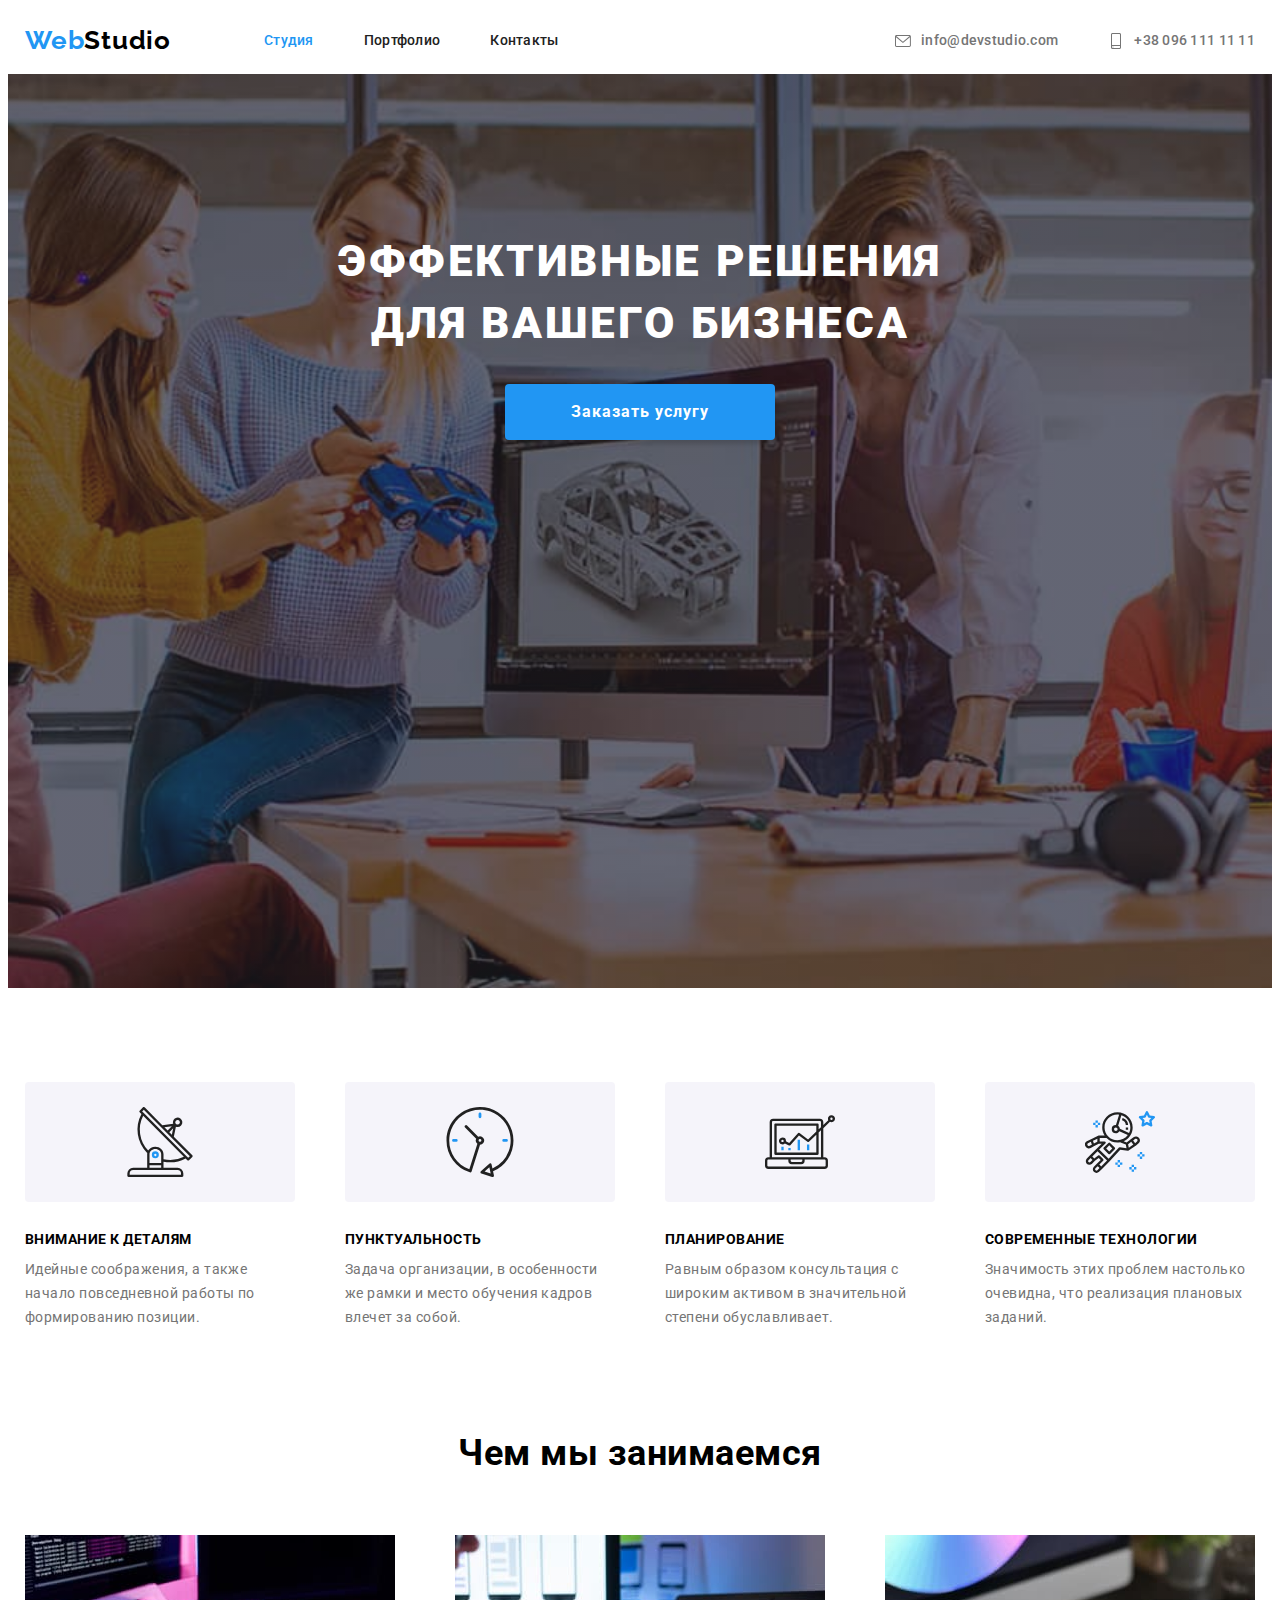
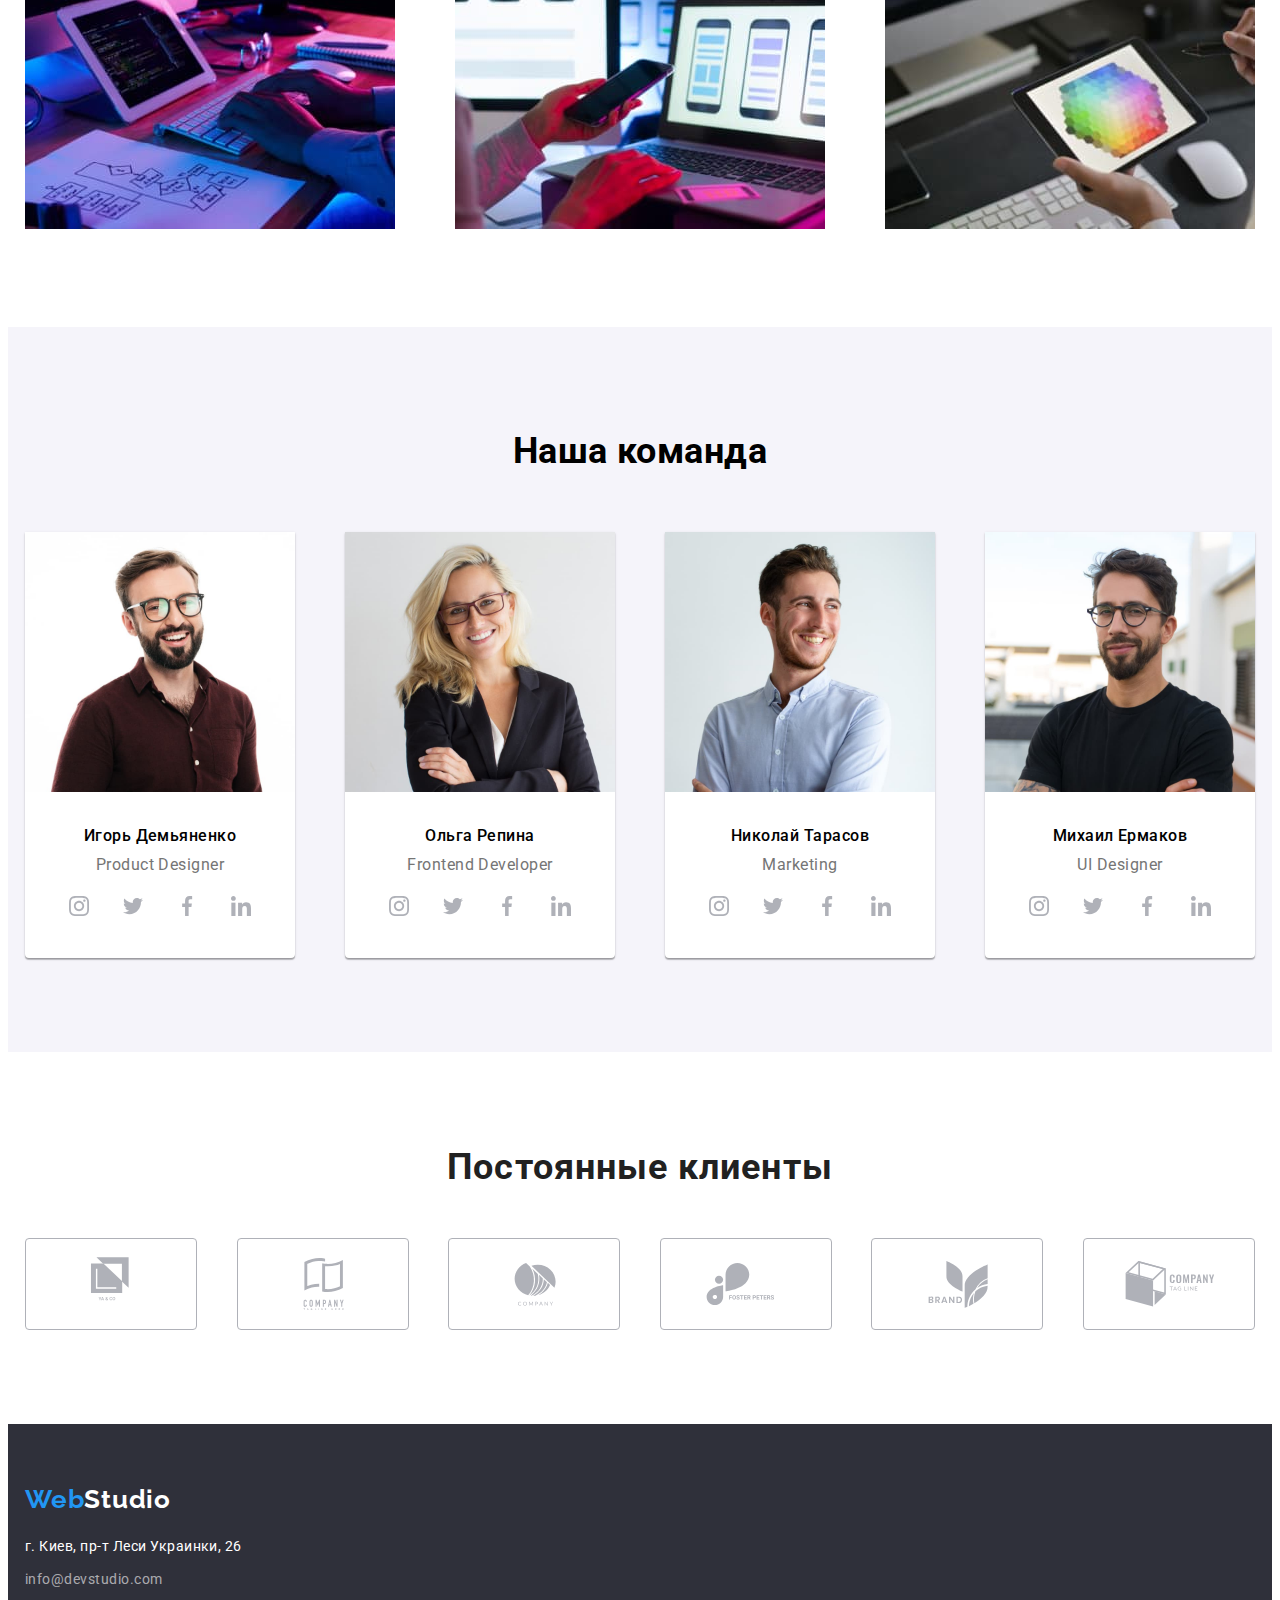
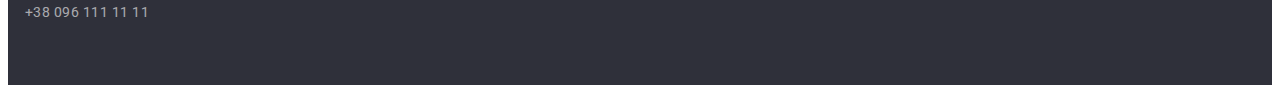
==== index.html @ cb88c3af "upd" ====
<!DOCTYPE html>
<html lang="ru">
  <head>
    <meta charset="UTF-8" />
    <meta name="viewport" content="width=device-width, initial-scale=1.0" />
    <title>My HTML document</title>
    <link rel="preconnect" href="https://fonts.gstatic.com" />
    <link
      href="https://fonts.googleapis.com/css2?family=Raleway:wght@700&family=Roboto:wght@400;500;700;900&display=swap"
      rel="stylesheet"
    />
    <link
      rel="stylesheet"
      href="https://cdnjs.cloudflare.com/ajax/libs/modern-normalize/1.0.0/modern-normalize.min.css"
      integrity="sha512-ISS7cAi1PEhQ8jnbJpJZMd29NlhNj4AWYyLOSp2CE/CsHxTCu+r+t0D2yoJudVrd0/8fTVPUVDzY5Tvli75u/g=="
      crossorigin="anonymous"
    />
    <link rel="stylesheet" href="./css/style.css" />
  </head>

  <body>
    <!-- navigation -->
    <header>
      <nav class="navigation">
        <!-- logo -->
        <a href="./index.html" class="logo-nav"
          ><span class="logo-main">Web</span>Studio</a
        >

        <!-- links -->
        <ul class="main-nav">
          <li class="nav-item">
            <a href="./index.html" class="link current">Студия</a>
          </li>
          <li class="nav-item">
            <a href="./portfolio.html" class="link">Портфолио</a>
          </li>
          <li class="nav-item"><a href="#" class="link">Контакты</a></li>
        </ul>

        <!-- contacts -->
        <ul class="contact-nav">
          <li class="nav-item mail">
            <a href="mailto:info@devstudio.com" class="link">
              <svg class="nav-icon">
                <use href="./images/symbol-defs.svg#icon-envelope"></use>
              </svg>
              info@devstudio.com
            </a>
          </li>
          <li class="nav-item phone">
            <a href="tel:+380961111111" class="link">
              <svg class="nav-icon">
                <use href="./images/symbol-defs.svg#icon-smartphone"></use>
              </svg>
              +38 096 111 11 11</a
            >
          </li>
        </ul>
      </nav>
    </header>

    <main>
      <!-- hero -->
      <section class="hero">
        <div class="banner">
          <h1 class="hero-title">
            ЭФФЕКТИВНЫЕ РЕШЕНИЯ<br />ДЛЯ ВАШЕГО БИЗНЕСА
          </h1>
          <a href="#" class="button">Заказать услугу</a>
        </div>
      </section>

      <!-- skills company -->
      <section class="section">
        <ul class="skills">
          <li class="skills-item first">
            <h2 class="section-title">ВНИМАНИЕ К ДЕТАЛЯМ</h2>
            <p class="text">
              Идейные соображения, а также начало повседневной работы по
              формированию позиции.
            </p>
          </li>
          <li class="skills-item second">
            <h2 class="section-title">ПУНКТУАЛЬНОСТЬ</h2>
            <p class="text">
              Задача организации, в особенности же рамки и место обучения кадров
              влечет за собой.
            </p>
          </li>
          <li class="skills-item third">
            <h2 class="section-title">ПЛАНИРОВАНИЕ</h2>
            <p class="text">
              Равным образом консультация с широким активом в значительной
              степени обуславливает.
            </p>
          </li>
          <li class="skills-item forth">
            <h2 class="section-title">СОВРЕМЕННЫЕ ТЕХНОЛОГИИ</h2>
            <p class="text">
              Значимость этих проблем настолько очевидна, что реализация
              плановых заданий.
            </p>
          </li>
        </ul>

        <!-- examples -->

        <h2 class="example-title">Чем мы занимаемся</h2>
        <ul class="example-images">
          <li class="example-item">
            <img
              src="./images/box1.jpg"
              alt="набор текста на клавиатуре"
              width="370"
              height="294"
            />
          </li>
          <li class="example-item">
            <img
              src="./images/box2.jpg"
              alt="телефон в руке"
              width="370"
              height="294"
            />
          </li>
          <li class="example-item">
            <img
              src="./images/box3.jpg"
              alt="планшет в руке"
              width="370"
              height="294"
            />
          </li>
        </ul>
      </section>

      <!-- team -->

      <div class="team-section">
        <section class="section">
          <h2 class="team-title">Наша команда</h2>
          <ul class="team-cards">
            <li class="card-item">
              <img
                class="card"
                src="./images/img4.jpg"
                alt="Игорь Демьяненко"
                width="270"
                height="260"
              />
              <h3 class="headline">Игорь Демьяненко</h3>
              <p class="description">Product Designer</p>
              <ul class="social-networks">
                <li class="item">
                  <a class="social-link" href="#">
                    <svg class="social-icon">
                      <use href="./images/symbol-defs.svg#icon-instagram"></use>
                    </svg>
                  </a>
                </li>
                <li class="item">
                  <a class="social-link" href="#">
                    <svg class="social-icon">
                      <use href="./images/symbol-defs.svg#icon-twitter"></use>
                    </svg>
                  </a>
                </li>
                <li class="item">
                  <a class="social-link cur" href="#">
                    <svg class="social-icon">
                      <use href="./images/symbol-defs.svg#icon-facebook"></use>
                    </svg>
                  </a>
                </li>
                <li class="item">
                  <a class="social-link" href="#">
                    <svg class="social-icon">
                      <use href="./images/symbol-defs.svg#icon-linkedin"></use>
                    </svg>
                  </a>
                </li>
              </ul>
            </li>
            <li class="card-item">
              <img
                class="card"
                src="./images/img3.jpg"
                alt="Ольга Репина"
                width="270"
                height="260"
              />
              <h3 class="headline">Ольга Репина</h3>
              <p class="description">Frontend Developer</p>
              <ul class="social-networks">
                <li class="item">
                  <a class="social-link" href="#">
                    <svg class="social-icon">
                      <use href="./images/symbol-defs.svg#icon-instagram"></use>
                    </svg>
                  </a>
                </li>
                <li class="item">
                  <a class="social-link" href="#">
                    <svg class="social-icon">
                      <use href="./images/symbol-defs.svg#icon-twitter"></use>
                    </svg>
                  </a>
                </li>
                <li class="item">
                  <a class="social-link cur" href="#">
                    <svg class="social-icon">
                      <use href="./images/symbol-defs.svg#icon-facebook"></use>
                    </svg>
                  </a>
                </li>
                <li class="item">
                  <a class="social-link" href="#">
                    <svg class="social-icon">
                      <use href="./images/symbol-defs.svg#icon-linkedin"></use>
                    </svg>
                  </a>
                </li>
              </ul>
            </li>
            <li class="card-item">
              <img
                class="card"
                src="./images/img2.jpg"
                alt="Николай Тарасов"
                width="270"
                height="260"
              />
              <h3 class="headline">Николай Тарасов</h3>
              <p class="description">Marketing</p>
              <ul class="social-networks">
                <li class="item">
                  <a class="social-link" href="#">
                    <svg class="social-icon">
                      <use href="./images/symbol-defs.svg#icon-instagram"></use>
                    </svg>
                  </a>
                </li>
                <li class="item">
                  <a class="social-link" href="#">
                    <svg class="social-icon">
                      <use href="./images/symbol-defs.svg#icon-twitter"></use>
                    </svg>
                  </a>
                </li>
                <li class="item">
                  <a class="social-link cur" href="#">
                    <svg class="social-icon">
                      <use href="./images/symbol-defs.svg#icon-facebook"></use>
                    </svg>
                  </a>
                </li>
                <li class="item">
                  <a class="social-link" href="#">
                    <svg class="social-icon">
                      <use href="./images/symbol-defs.svg#icon-linkedin"></use>
                    </svg>
                  </a>
                </li>
              </ul>
            </li>
            <li class="card-item">
              <img
                class="card"
                src="./images/img1.jpg"
                alt="Михаил Ермаков"
                width="270"
                height="260"
              />
              <h3 class="headline">Михаил Ермаков</h3>
              <p class="description">UI Designer</p>
              <ul class="social-networks">
                <li class="item">
                  <a class="social-link" href="#">
                    <svg class="social-icon">
                      <use href="./images/symbol-defs.svg#icon-instagram"></use>
                    </svg>
                  </a>
                </li>
                <li class="item">
                  <a class="social-link" href="#">
                    <svg class="social-icon">
                      <use href="./images/symbol-defs.svg#icon-twitter"></use>
                    </svg>
                  </a>
                </li>
                <li class="item">
                  <a class="social-link" href="#">
                    <svg class="social-icon">
                      <use href="./images/symbol-defs.svg#icon-facebook"></use>
                    </svg>
                  </a>
                </li>
                <li class="item">
                  <a class="social-link" href="#">
                    <svg class="social-icon">
                      <use href="./images/symbol-defs.svg#icon-linkedin"></use>
                    </svg>
                  </a>
                </li>
              </ul>
            </li>
          </ul>
        </section>
      </div>

      <section class="section">
        <h2 class="clients-title">Постоянные клиенты</h2>
        <ul class="clients-logo">
          <li class="item">
            <a href="#" class="link">
              <svg class="logo-icon">
                <use href="./images/symbol-defs.svg#icon-logo-first"></use>
              </svg>
            </a>
          </li>
          <li class="item">
            <a href="#" class="link">
              <svg class="logo-icon">
                <use href="./images/symbol-defs.svg#icon-logo-second"></use>
              </svg>
            </a>
          </li>
          <li class="item">
            <a href="#" class="link">
              <svg class="logo-icon">
                <use href="./images/symbol-defs.svg#icon-logo-third"></use>
              </svg>
            </a>
          </li>
          <li class="item">
            <a href="#" class="link">
              <svg class="logo-icon">
                <use href="./images/symbol-defs.svg#icon-logo-fourth"></use>
              </svg>
            </a>
          </li>
          <li class="item">
            <a href="#" class="link">
              <svg class="logo-icon">
                <use href="./images/symbol-defs.svg#icon-logo-fifth"></use>
              </svg>
            </a>
          </li>
          <li class="item">
            <a href="#" class="link">
              <svg class="logo-icon">
                <use href="./images/symbol-defs.svg#icon-logo-sixth"></use>
              </svg>
            </a>
          </li>
        </ul>
      </section>
    </main>

    <footer>
      <address class="address">
        <section class="section">
          <!-- logo -->
          <a href="./index.html" class="logo-address"
            ><span class="logo-main">Web</span>Studio</a
          >

          <!-- contacts -->
          <ul class="address-links">
            <li class="item">
              <a href="https://goo.su/33cc" class="link"
                >г. Киев, пр-т Леси Украинки, 26</a
              >
            </li>
            <li class="item">
              <a href="mailto:info@devstudio.com" class="link contact"
                >info@devstudio.com</a
              >
            </li>
            <li class="item">
              <a href="tel:+380961111111" class="link contact"
                >+38 096 111 11 11</a
              >
            </li>
          </ul>
        </section>
      </address>
    </footer>
  </body>
</html>
---- css/style.css ----
:root {
  --primary-text-color: #000000;
  --navigation-text-color: #212121;
  --secondary-text-color: #757575;
  --svg-color: #afb1b8;
  --accent-color: #2196f3;
  --accent-color-text: #ffffff;
  --section-bg-color: #f5f4fa;
  --address-bg-color: #2f303a;
  --buttons-bg: #f5f4fa;
  --main-font-family: Roboto, sans-serif;
  --main-logo-font: Raleway, sans-serif;
}

body {
  background-color: #ffffff;
  color: var(--primary-text-color);
  letter-spacing: 0.03em;
  font-family: var(--main-font-family);
}

/* current page nav accent */
.main-nav .link.current {
  color: var(--accent-color);
}

/* section wraper */
.section {
  margin: 0 auto;
  width: 1230px;
  padding: 94px 15px;
}

/* ---------- Header and Footer start ---------- */

/* logo */
.logo-nav {
  text-decoration: none;
  color: var(--primary-text-color);
  font-family: var(--main-logo-font);
  font-weight: 700;
  font-size: 26px;
  line-height: 1.2;
  letter-spacing: 0.03em;

  margin-right: 93px;
}

.logo-main {
  color: var(--accent-color);
}

/* Navigation section */
.navigation {
  margin: 0 auto;
  width: 1230px;
  padding: 0px 15px;

  display: flex;
  align-items: center;
}

.main-nav,
.contact-nav {
  margin: 0px;
  padding: 0px;
  list-style: none;
  display: inline-flex;
}

.navigation .nav-item {
  align-items: center;
  display: inline-flex;
  padding: 25px 0;
}

.navigation .contact-nav {
  margin-left: auto;
}

.navigation .link {
  text-decoration: none;
  color: var(--navigation-text-color);
  font-weight: 500;
  font-size: 14px;
  line-height: 1.14;
  letter-spacing: 0.02em;
  padding: 0;
}

.contact-nav .link {
  color: var(--secondary-text-color);
  display: flex;
  align-items: center;
}

.nav-item .nav-icon {
  width: 16px;
  height: 16px;
  fill: currentColor;
  margin-right: 10px;
}

.main-nav .link:hover,
.main-nav .link:focus,
.contact-nav .link:hover,
.contact-nav .link:focus {
  color: var(--accent-color);
}

.navigation .nav-item:not(:last-child) {
  margin-right: 50px;
}

/* adress */
.address {
  background-color: var(--address-bg-color);
  font-style: normal;
}

.address .section {
  padding-top: 60px;
  padding-bottom: 60px;
}

.address .logo-address {
  color: var(--accent-color-text);
  font-family: var(--main-logo-font);
  font-weight: 700;
  font-size: 26px;
  line-height: 1.2;
  letter-spacing: 0.03em;
  text-decoration: none;
  display: block;
  margin-bottom: 20px;
}

.address-links {
  padding: 0px;
  list-style: none;
  margin: 0px;
}

.address-links .item:not(:last-child) {
  margin-bottom: 9px;
}

.address-links .link {
  color: var(--accent-color-text);
  font-family: var(--main-font-family);
  font-weight: 400;
  font-size: 14px;
  line-height: 1.7;
  text-decoration: none;
}

.address-links .link.contact {
  color: rgba(255, 255, 255, 0.6);
}

/* --------------- Header and Footer end --------------- */

/* --------------- INDEX.HTML START -------------------- */

/* hero */
.hero .hero-title {
  font-weight: 900;
  font-size: 44px;
  line-height: 1.4;
  letter-spacing: 0.06em;
  color: var(--accent-color-text);

  /* padding-top: 200px; */
  margin-top: 0;
  margin-bottom: 30px;
}

.hero .button {
  text-decoration: none;
  color: var(--accent-color-text);
  background-color: var(--accent-color);
  font-weight: 700;
  font-size: 16px;
  line-height: 1.87;
  letter-spacing: 0.06em;

  min-width: 200px;

  border: solid transparent;
  border-radius: 6px;
  display: inline-block;
  padding: 10px 32px;
  box-shadow: 0px 4px 4px rgba(0, 0, 0, 0.15);
  border-radius: 4px;
}

.hero {
  min-height: 600px;

  padding: 157px 0;
  display: flex;
  justify-content: center;

  background-repeat: no-repeat;
  background-position: center;
  background-size: cover;

  background-image: linear-gradient(
      to right,
      rgba(47, 48, 58, 0.4),
      rgba(47, 48, 58, 0.4)
    ),
    url("../images/hero.jpg");
}

.hero .banner {
  max-width: 1200px;
  padding-left: 15px;
  padding-right: 15px;
  text-align: center;
}

/* skills company section */
.skills {
  padding: 0px;
  list-style: none;
  margin-top: 0px;
  margin-bottom: 94px;
  display: flex;
  justify-content: space-between;
}

.skills .skills-item {
  max-width: 270px;
}

.skills .skills-item::before {
  content: "";
  display: block;
  height: 120px;
  background-color: var(--buttons-bg);
  border-radius: 4px;
  background-repeat: no-repeat;
  background-position: center;
  margin-bottom: 30px;
}

.skills .skills-item.first::before {
  background-image: url("../images/antenna.svg");
}

.skills .skills-item.second::before {
  background-image: url("../images/clock.svg");
}

.skills .skills-item.third::before {
  background-image: url("../images/diagram.svg");
}

.skills .skills-item.forth::before {
  background-image: url("../images/astronaut.svg");
}

.skills .section-title {
  font-weight: 700;
  font-size: 14px;
  line-height: 1.14;

  margin-top: 0;
  margin-bottom: 10px;
}

.skills .text {
  color: var(--secondary-text-color);
  font-weight: 400;
  font-size: 14px;
  line-height: 1.7;

  margin: 0;
}

/* examples section */
.section .example-title {
  font-weight: 700;
  font-size: 36px;
  line-height: 1.7;

  margin-top: 0;
  margin-bottom: 50px;
  text-align: center;
}

.section .example-images {
  padding: 0px;
  list-style: none;
  margin-top: 0;
  margin-bottom: 0;
  display: flex;
  justify-content: space-between;
}

/* team section */
.team-section {
  background-color: var(--section-bg-color);
}

.team-section .team-title {
  font-weight: 700;
  font-size: 36px;
  line-height: 42px;
  line-height: 1.7;
  text-align: center;

  margin-top: 0;
  margin-bottom: 50px;
}

.team-section .team-cards {
  padding: 0px;
  list-style: none;
  margin-top: 0;
  margin-bottom: 0;
  display: flex;
  justify-content: space-between;
}

.team-section .card {
  margin-bottom: 30px;
}

.team-section .card-item {
  background-color: var(--accent-color-text);
  box-shadow: 0px 1px 3px rgba(0, 0, 0, 0.12), 0px 1px 1px rgba(0, 0, 0, 0.14),
    0px 2px 1px rgba(0, 0, 0, 0.2);
  border-radius: 0px 0px 4px 4px;
  padding-bottom: 30px;
}

.card-item .headline,
.card-item .description {
  text-align: center;
}

.team-section .headline {
  font-weight: 500;
  font-size: 16px;
  line-height: 1.2;

  margin-top: 0;
  margin-bottom: 10px;
}

.team-section .description {
  color: var(--secondary-text-color);
  font-weight: 400;
  font-size: 16px;
  line-height: 19px;

  margin-top: 0;
  margin-bottom: 10px;
}

.social-networks {
  padding: 0;
  margin: 0;
  list-style: none;
  display: flex;
  justify-content: center;
}

.social-networks .social-link {
  text-decoration: none;
  display: flex;
  justify-content: center;
  align-items: center;
  width: 44px;
  height: 44px;
  color: var(--svg-color);
}

.social-networks .item:not(:last-child) {
  margin-right: 10px;
}

.social-networks .social-link:hover {
  background-color: var(--accent-color);
  color: var(--accent-color-text);
  border-radius: 50px;
}

.social-networks .social-icon {
  width: 20px;
  height: 20px;
  fill: currentColor;
}

/* clients section */
.section .clients-title {
  margin: 0;
  text-align: center;
  font-weight: 700;
  font-size: 36px;
  line-height: 1.17;
  letter-spacing: 0.03em;
  color: var(--navigation-text-color);
  margin-bottom: 50px;
}

.section .clients-logo {
  margin: 0;
  padding: 0;
  list-style: none;
  display: flex;
  justify-content: space-between;
}

.clients-logo .item {
  display: flex;
  align-items: center;
  justify-content: center;
}

.clients-logo .link {
  color: var(--svg-color);
  width: 170px;
  height: 90px;
  border: 1px solid var(--svg-color);
  border-radius: 4px;
}

.clients-logo .link:hover {
  color: var(--accent-color);
  border: 1px solid var(--accent-color);
  border-radius: 4px;
}

.clients-logo .logo-icon {
  width: 170px;
  height: 90px;
  fill: currentColor;
}

/* --------------- INDEX.HTML END --------------- */

/* --------------- PORTFOLIO.HTML START --------- */

/* h1 h2 hiden*/
.visually-hidden {
  position: absolute;
  width: 1px;
  height: 1px;
  margin: -1px;
  border: 0;
  padding: 0;

  white-space: nowrap;
  clip-path: inset(100%);
  clip: rect(0 0 0 0);
  overflow: hidden;
}

/* filter buttons */
.filter .item:not(:last-child) {
  margin-right: 8px;
}

.section .filter {
  list-style: none;
  margin-top: 0;
  margin-bottom: 34px;
  padding: 0;

  display: flex;
  justify-content: center;
}

.filter .radio-btn {
  font-family: var(--main-font-family);
  background-color: var(--section-bg-color);
  color: var(--navigation-text-color);
  font-weight: 500;
  font-size: 16px;
  line-height: 1.62;
  margin: 0;
  border: none;
  padding: 6px 22px;
  border-radius: 4px;
  cursor: pointer;
}

.filter .radio-btn:hover,
.filter .radio-btn:focus {
  color: var(--accent-color-text);
  background-color: var(--accent-color);
  box-shadow: 0px 3px 1px rgba(0, 0, 0, 0.1), 0px 1px 2px rgba(0, 0, 0, 0.08),
    0px 2px 2px rgba(0, 0, 0, 0.12);
}

/* projexts section */
.filter-item {
  text-decoration: none;
  margin: 0;
}

.projects {
  list-style: none;
  margin: 0;
  padding: 0;
  display: flex;
  flex-wrap: wrap;
  justify-content: center;
}

.projects .item {
  margin-top: 0;
  margin-bottom: 30px;
  min-height: 404px;
  border: 1px solid #eeeeee;
}

.projects .item:not(:nth-child(3n)) {
  margin-right: 42px;
}

.projects .item:nth-last-child(-n + 3) {
  margin-bottom: 0px;
}

.projects .item:hover,
.projects .item:focus {
  box-shadow: 0px 1px 1px rgba(0, 0, 0, 0.12), 0px 4px 4px rgba(0, 0, 0, 0.06),
    1px 4px 6px rgba(0, 0, 0, 0.16);
}

.projects .project-title {
  color: var(--primary-text-color);
  font-weight: 700;
  font-size: 18px;
  line-height: 2;

  margin-top: 0;
  margin-bottom: 4px;
}

.projects .project-text {
  color: var(--secondary-text-color);
  font-weight: 400;
  font-size: 16px;
  line-height: 1.87;

  margin: 0;
}

.filter-item .item-text {
  padding: 20px 24px;
  width: 368px;
}

/* --------------- PORTFOLIO.HTML END --------------- */
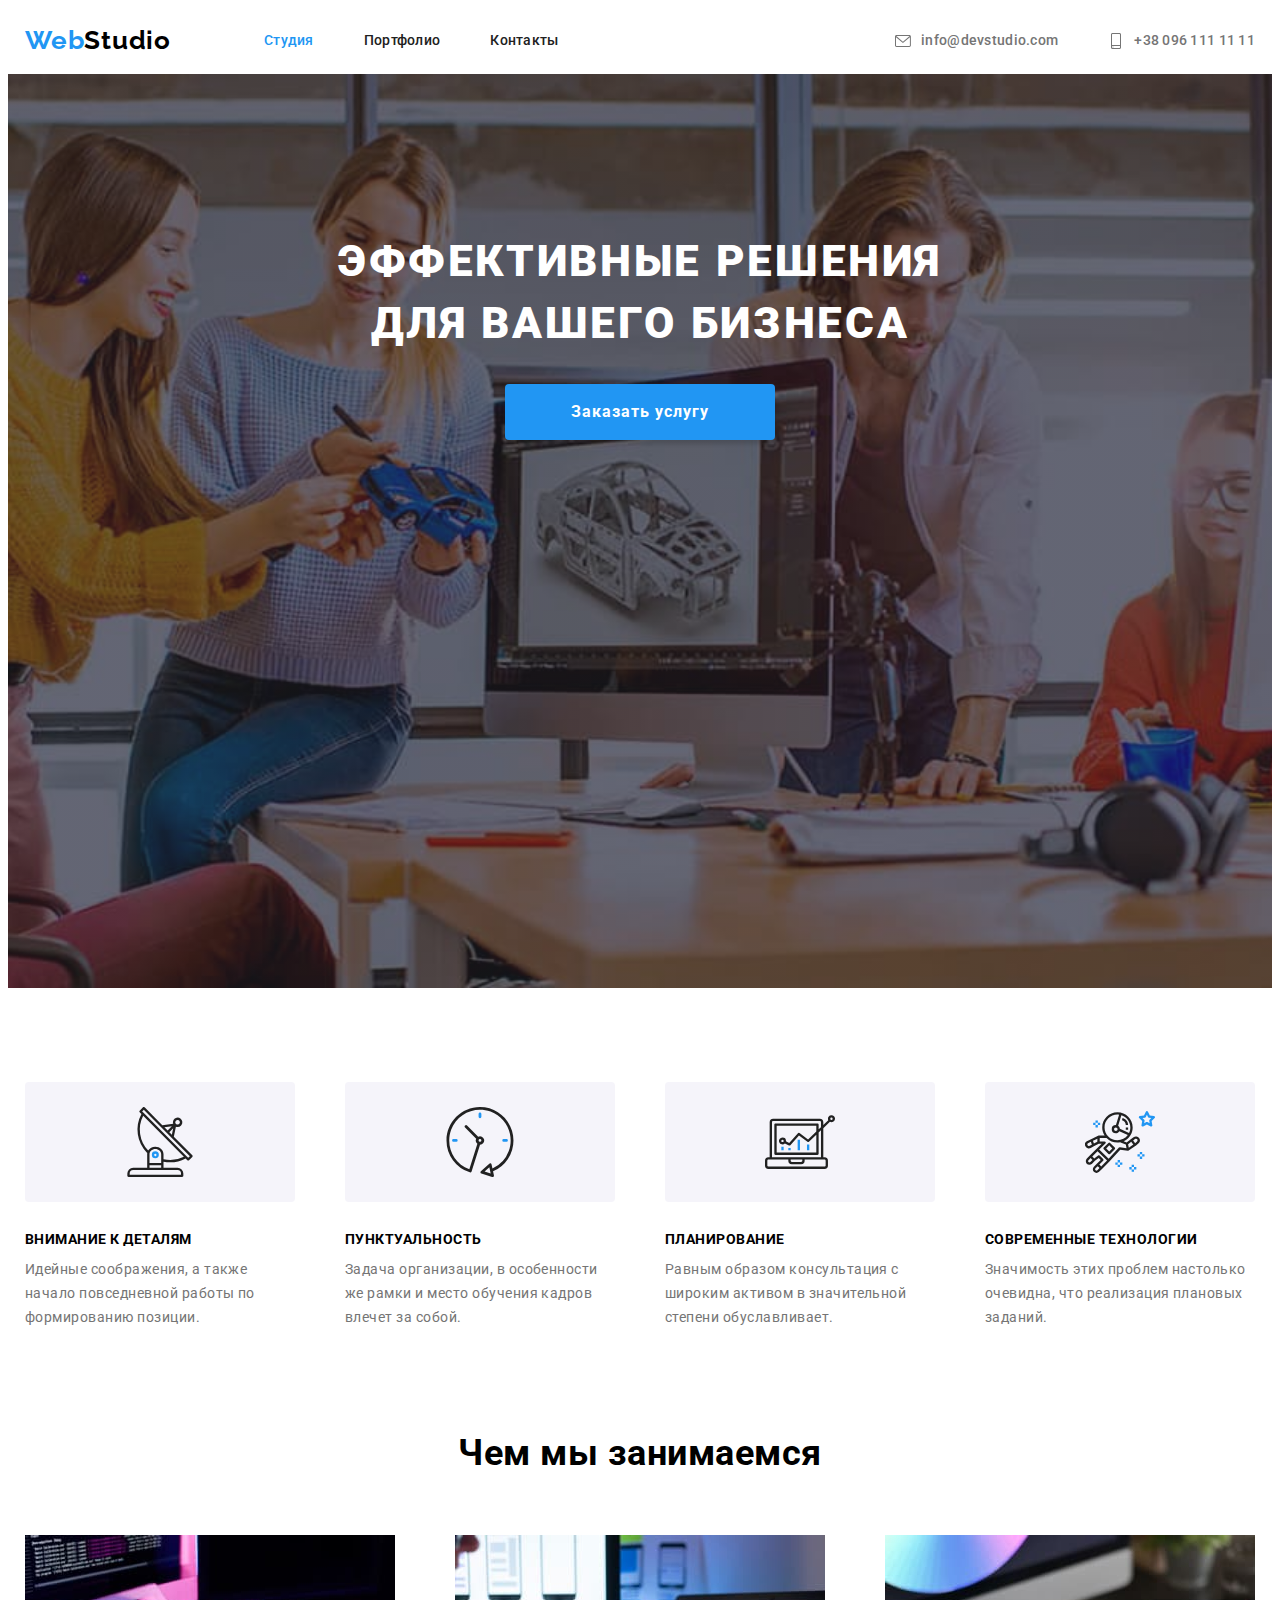
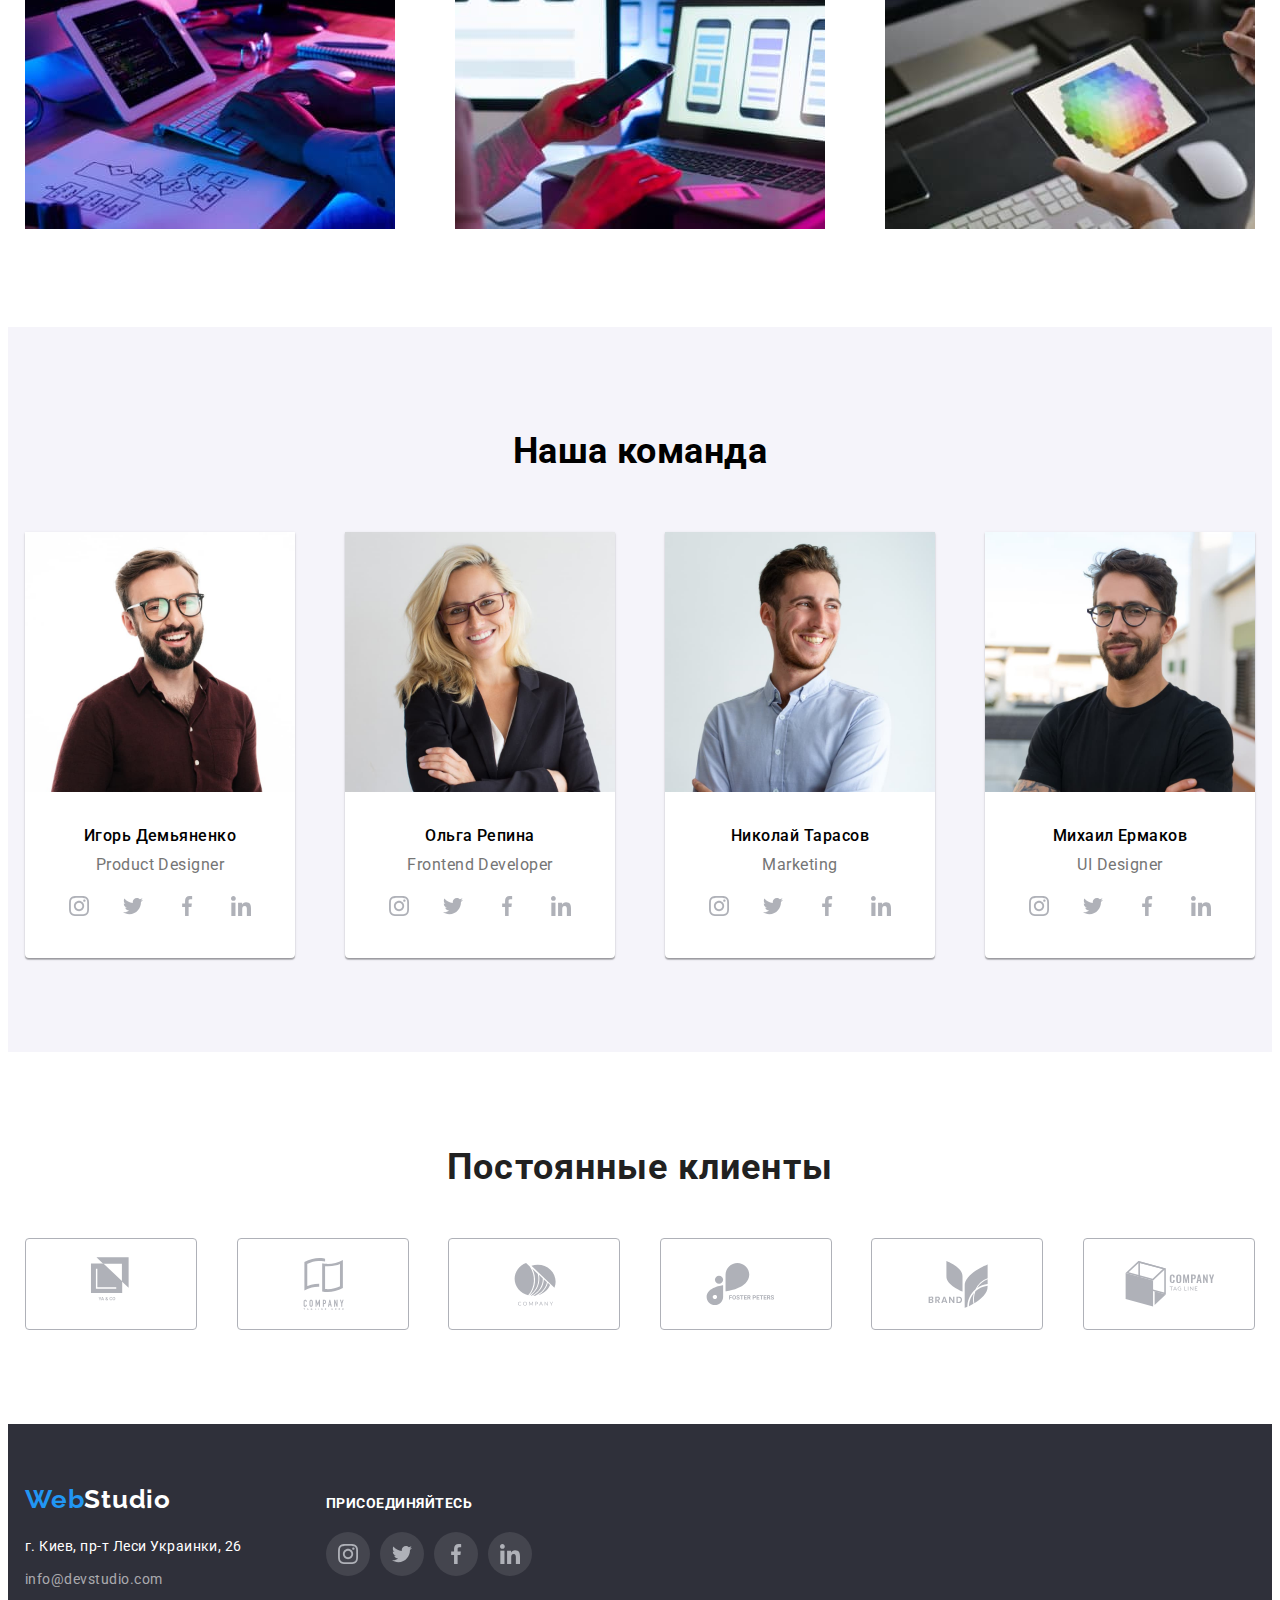
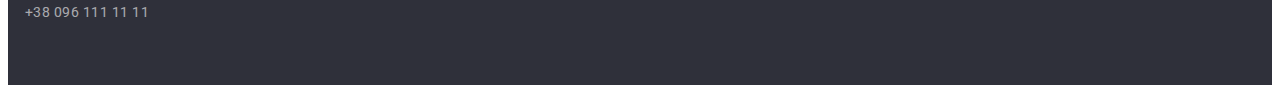
==== commit 26baacca: "upd" ====
--- a/index.html
+++ b/index.html
@@ -361,29 +361,65 @@
     <footer>
       <address class="address">
         <section class="section">
-          <!-- logo -->
-          <a href="./index.html" class="logo-address"
-            ><span class="logo-main">Web</span>Studio</a
-          >
-
-          <!-- contacts -->
-          <ul class="address-links">
-            <li class="item">
-              <a href="https://goo.su/33cc" class="link"
-                >г. Киев, пр-т Леси Украинки, 26</a
-              >
-            </li>
-            <li class="item">
-              <a href="mailto:info@devstudio.com" class="link contact"
-                >info@devstudio.com</a
-              >
-            </li>
-            <li class="item">
-              <a href="tel:+380961111111" class="link contact"
-                >+38 096 111 11 11</a
-              >
-            </li>
-          </ul>
+          <div class="address-section">
+            <!-- logo -->
+            <a href="./index.html" class="logo-address"
+              ><span class="logo-main">Web</span>Studio</a
+            >
+
+            <!-- contacts -->
+            <ul class="address-links">
+              <li class="item">
+                <a href="https://goo.su/33cc" class="link"
+                  >г. Киев, пр-т Леси Украинки, 26</a
+                >
+              </li>
+              <li class="item">
+                <a href="mailto:info@devstudio.com" class="link contact"
+                  >info@devstudio.com</a
+                >
+              </li>
+              <li class="item">
+                <a href="tel:+380961111111" class="link contact"
+                  >+38 096 111 11 11</a
+                >
+              </li>
+            </ul>
+          </div>
+          <!-- social netwoks -->
+          <div class="networks-links">
+            <p class="networks-title">присоединяйтесь</p>
+            <ul class="social-networks">
+              <li class="item">
+                <a class="social-link" href="#">
+                  <svg class="social-icon">
+                    <use href="./images/symbol-defs.svg#icon-instagram"></use>
+                  </svg>
+                </a>
+              </li>
+              <li class="item">
+                <a class="social-link" href="#">
+                  <svg class="social-icon">
+                    <use href="./images/symbol-defs.svg#icon-twitter"></use>
+                  </svg>
+                </a>
+              </li>
+              <li class="item">
+                <a class="social-link" href="#">
+                  <svg class="social-icon">
+                    <use href="./images/symbol-defs.svg#icon-facebook"></use>
+                  </svg>
+                </a>
+              </li>
+              <li class="item">
+                <a class="social-link" href="#">
+                  <svg class="social-icon">
+                    <use href="./images/symbol-defs.svg#icon-linkedin"></use>
+                  </svg>
+                </a>
+              </li>
+            </ul>
+          </div>
         </section>
       </address>
     </footer>
--- a/css/style.css
+++ b/css/style.css
@@ -121,6 +121,13 @@
 .address .section {
   padding-top: 60px;
   padding-bottom: 60px;
+  display: flex;
+}
+
+.address .address-section {
+  display: block;
+  width: 231px;
+  margin-right: 70px;
 }
 
 .address .logo-address {
@@ -156,6 +163,22 @@
 
 .address-links .link.contact {
   color: rgba(255, 255, 255, 0.6);
+}
+
+.networks-links .networks-title {
+  text-transform: uppercase;
+  font-weight: 700;
+  font-size: 14px;
+  line-height: 1.14;
+  margin: 0;
+  padding-top: 12px;
+  color: var(--accent-color-text);
+  margin-bottom: 20px;
+}
+
+.networks-links .social-link {
+  background-color: rgba(255, 255, 255, 0.1);
+  border-radius: 50%;
 }
 
 /* --------------- Header and Footer end --------------- */
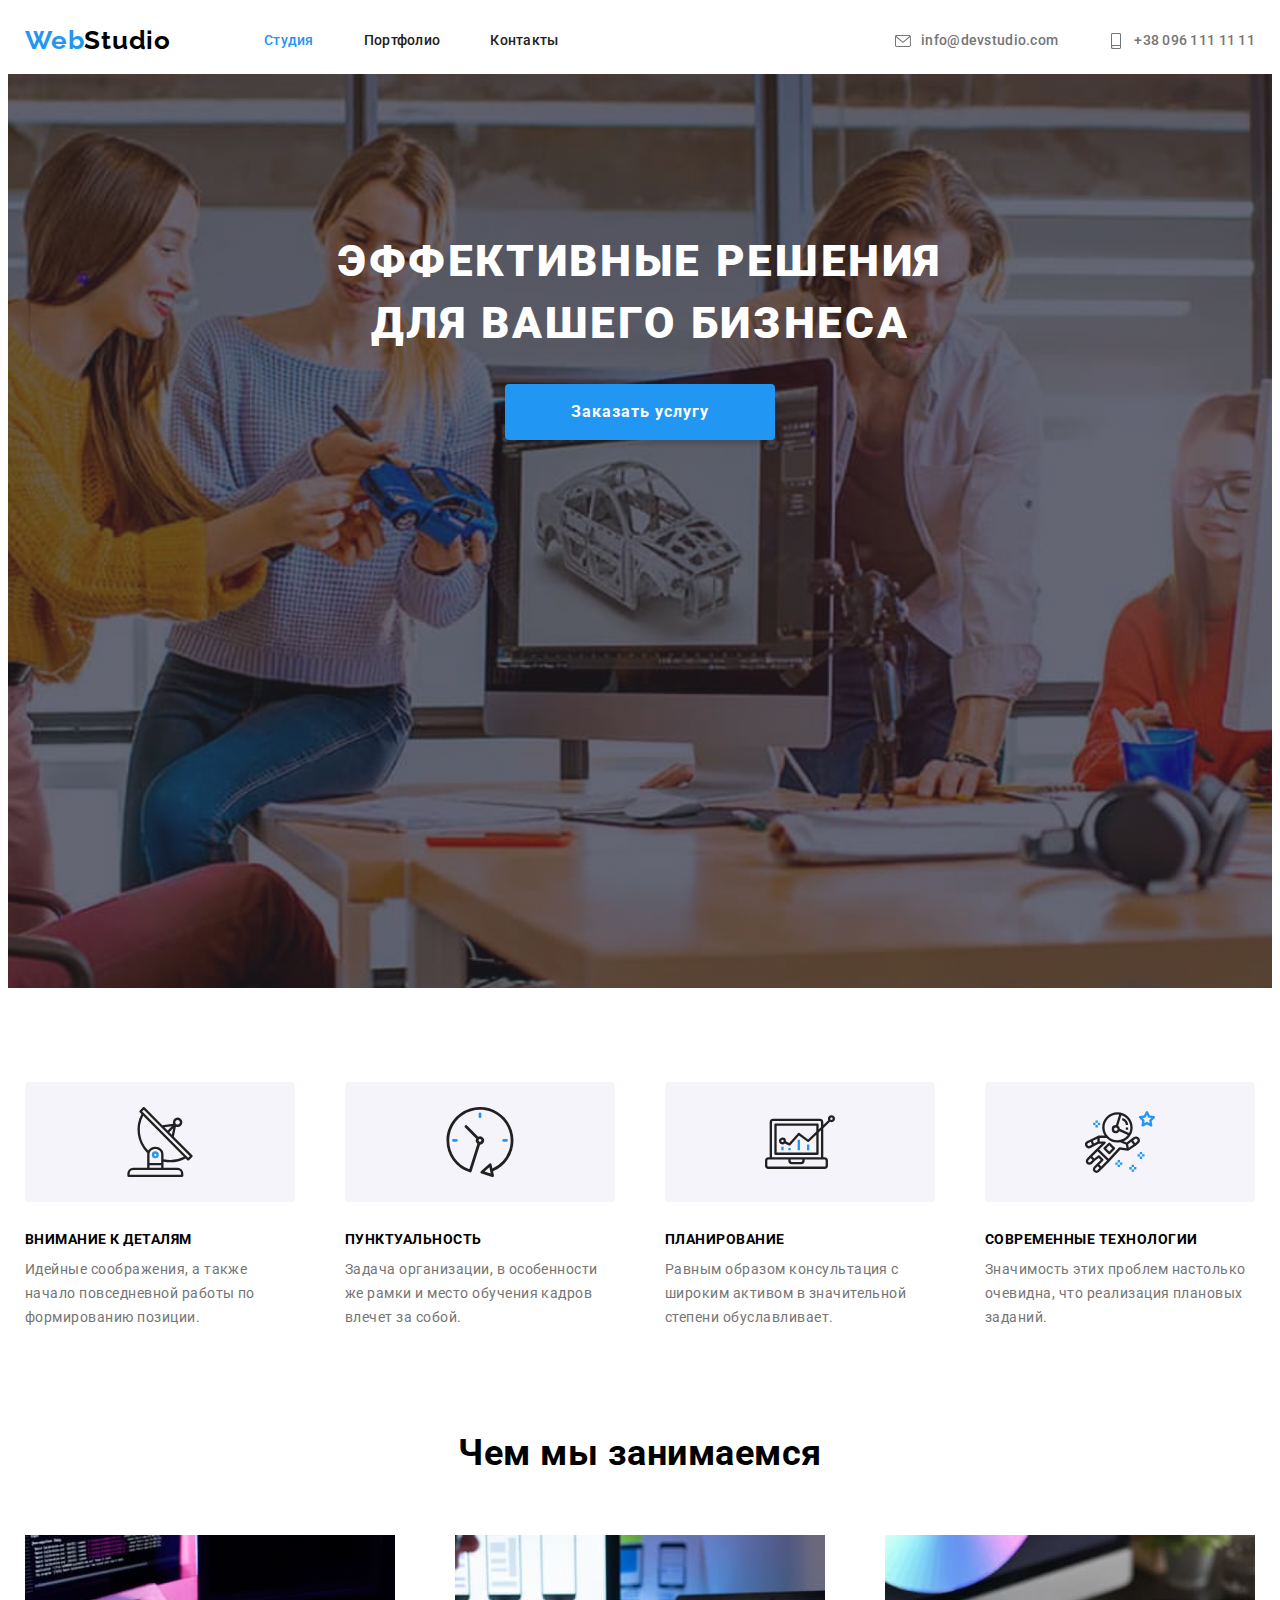
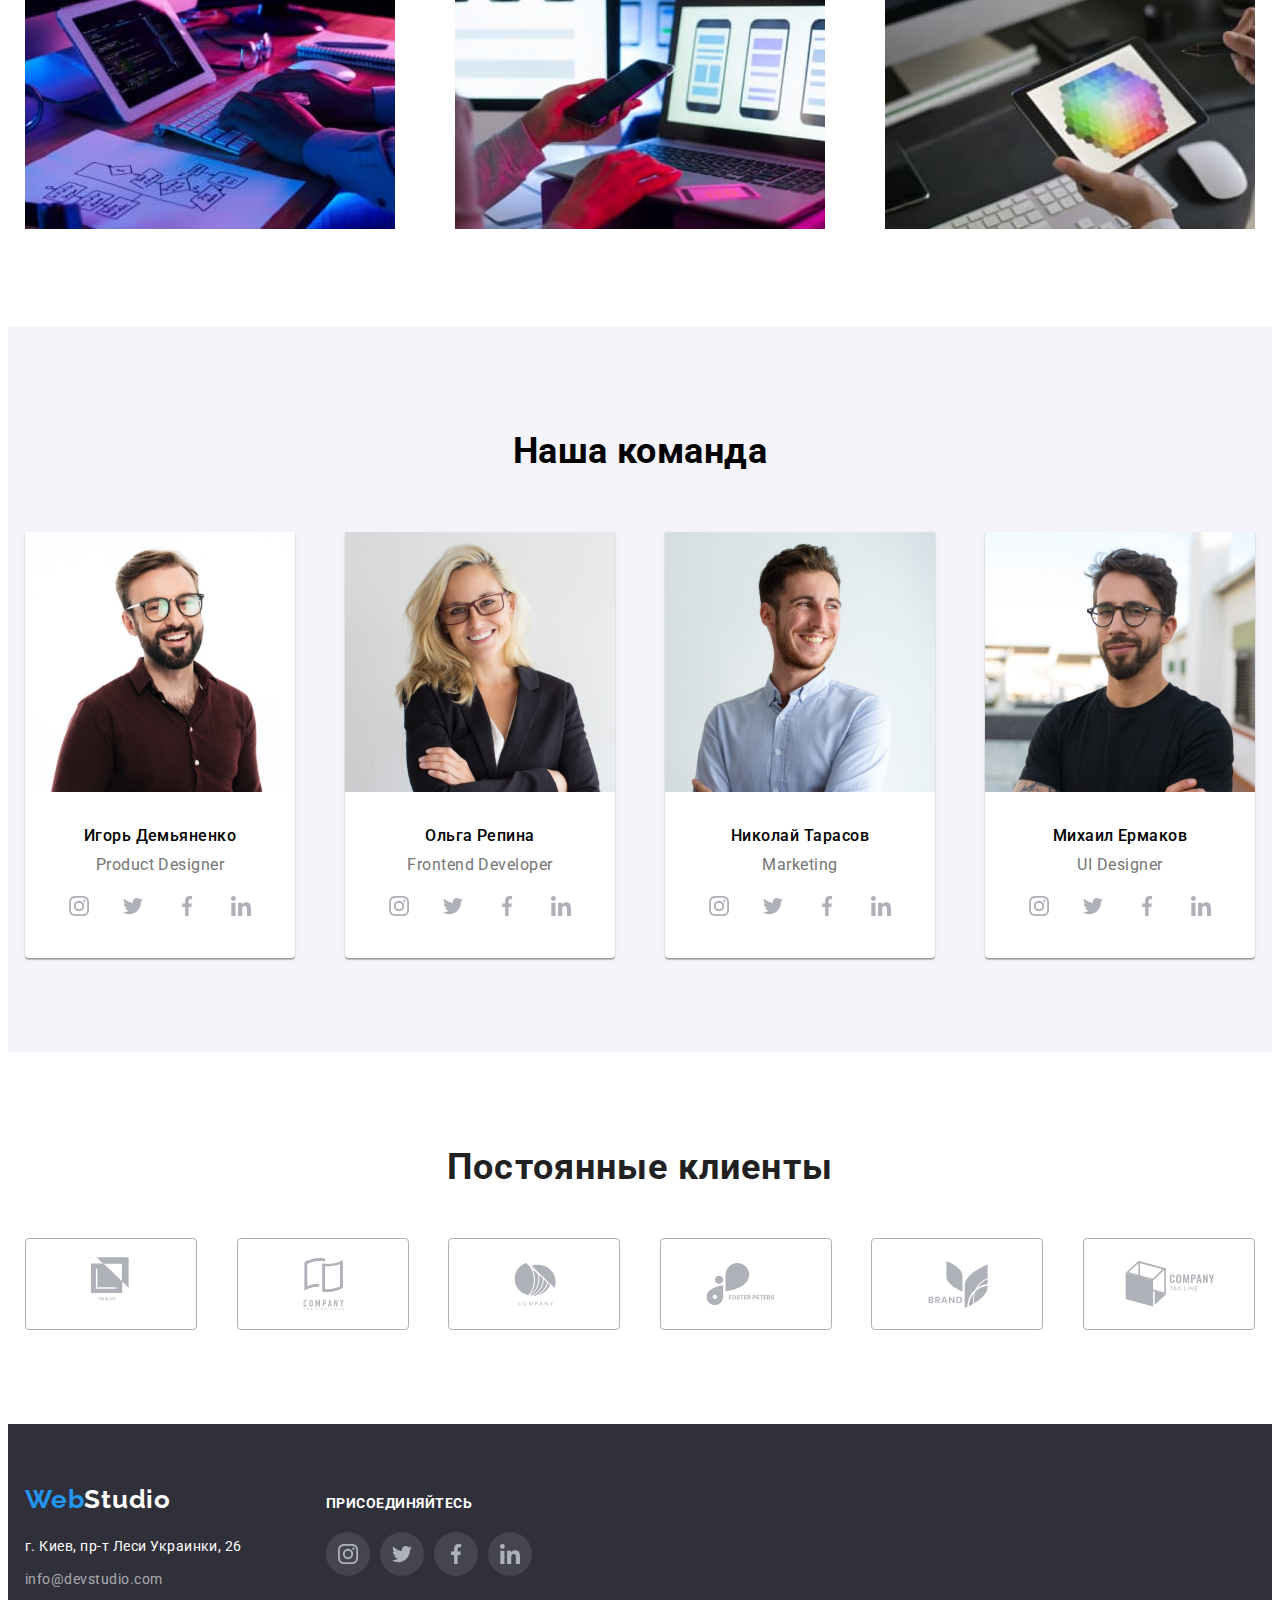
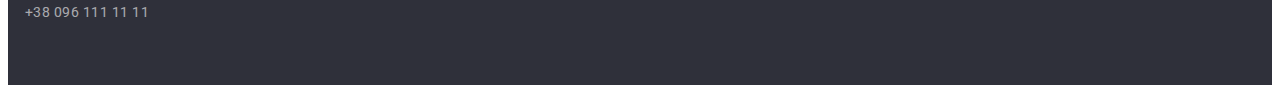
==== commit f25cfc7a: "upd" ====
--- a/index.html
+++ b/index.html
@@ -360,7 +360,7 @@
 
     <footer>
       <address class="address">
-        <section class="section">
+        <div class="section">
           <div class="address-section">
             <!-- logo -->
             <a href="./index.html" class="logo-address"
@@ -420,7 +420,7 @@
               </li>
             </ul>
           </div>
-        </section>
+        </div>
       </address>
     </footer>
   </body>
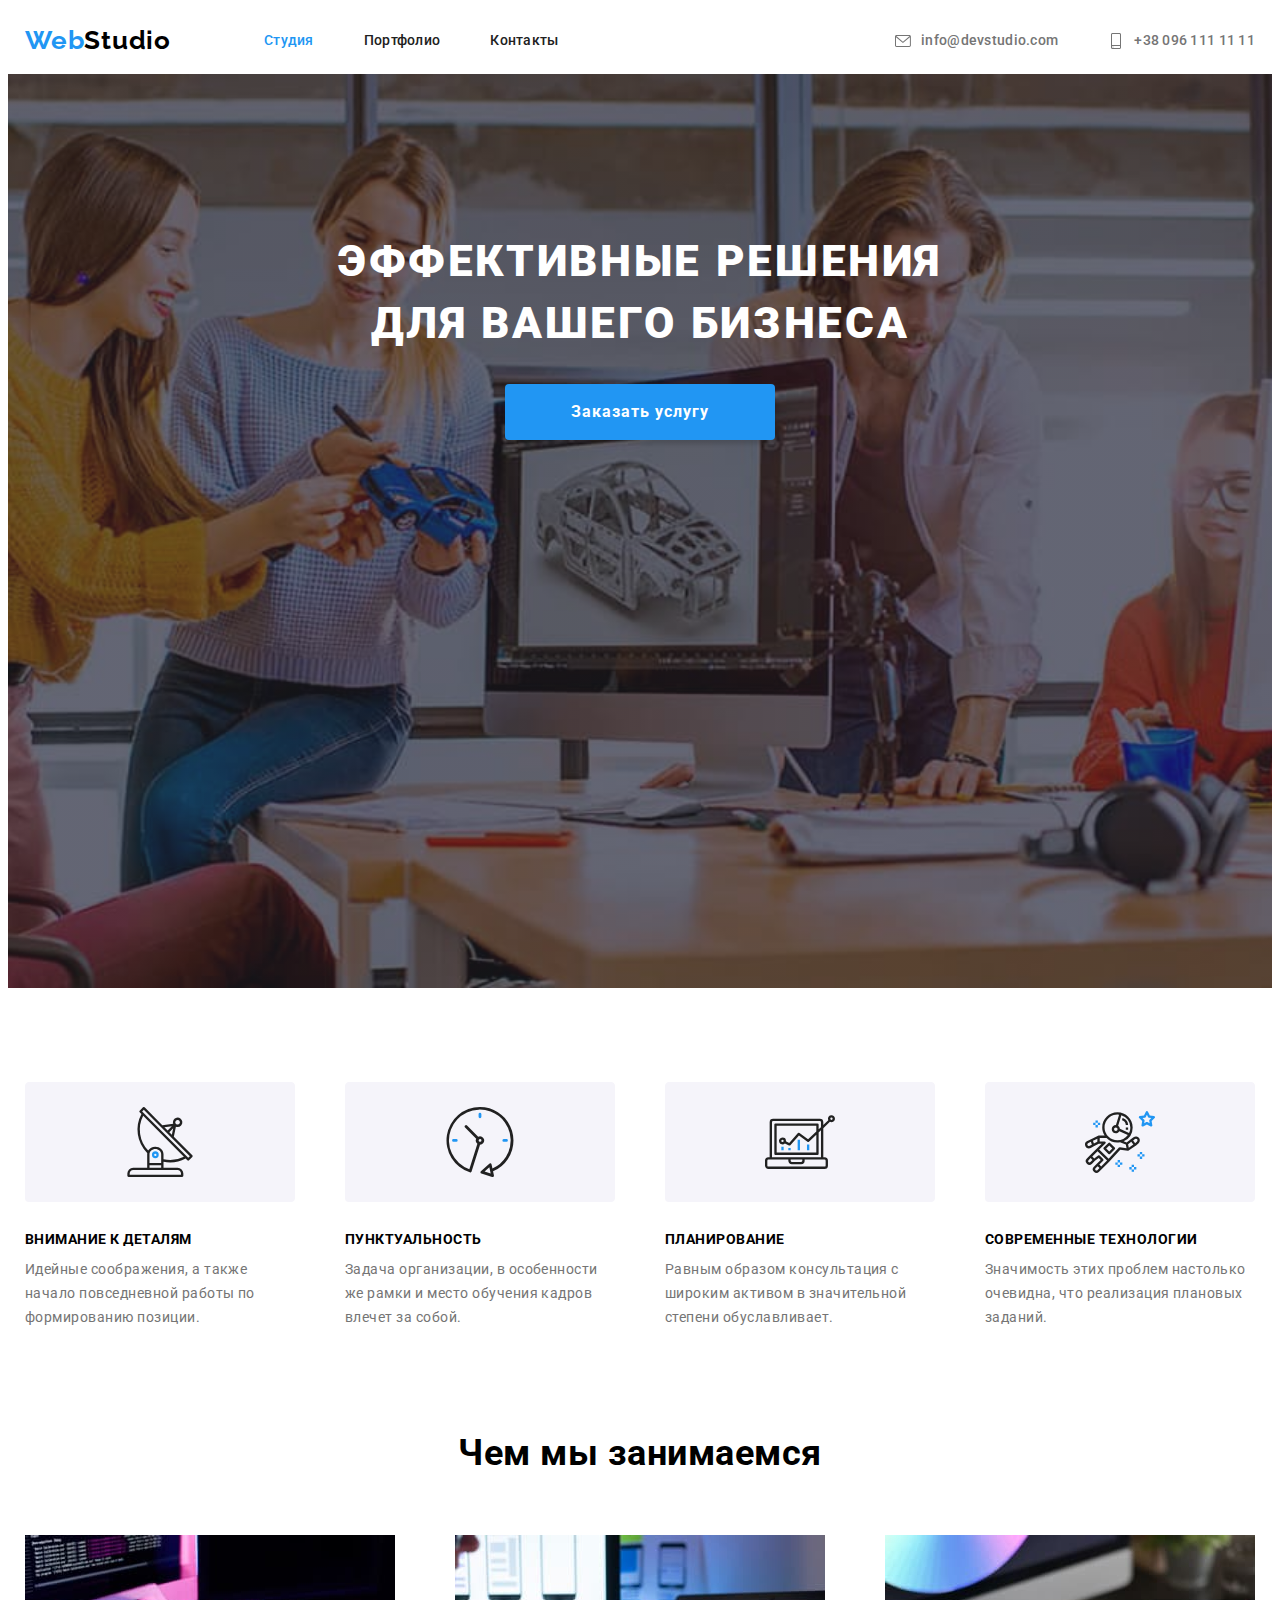
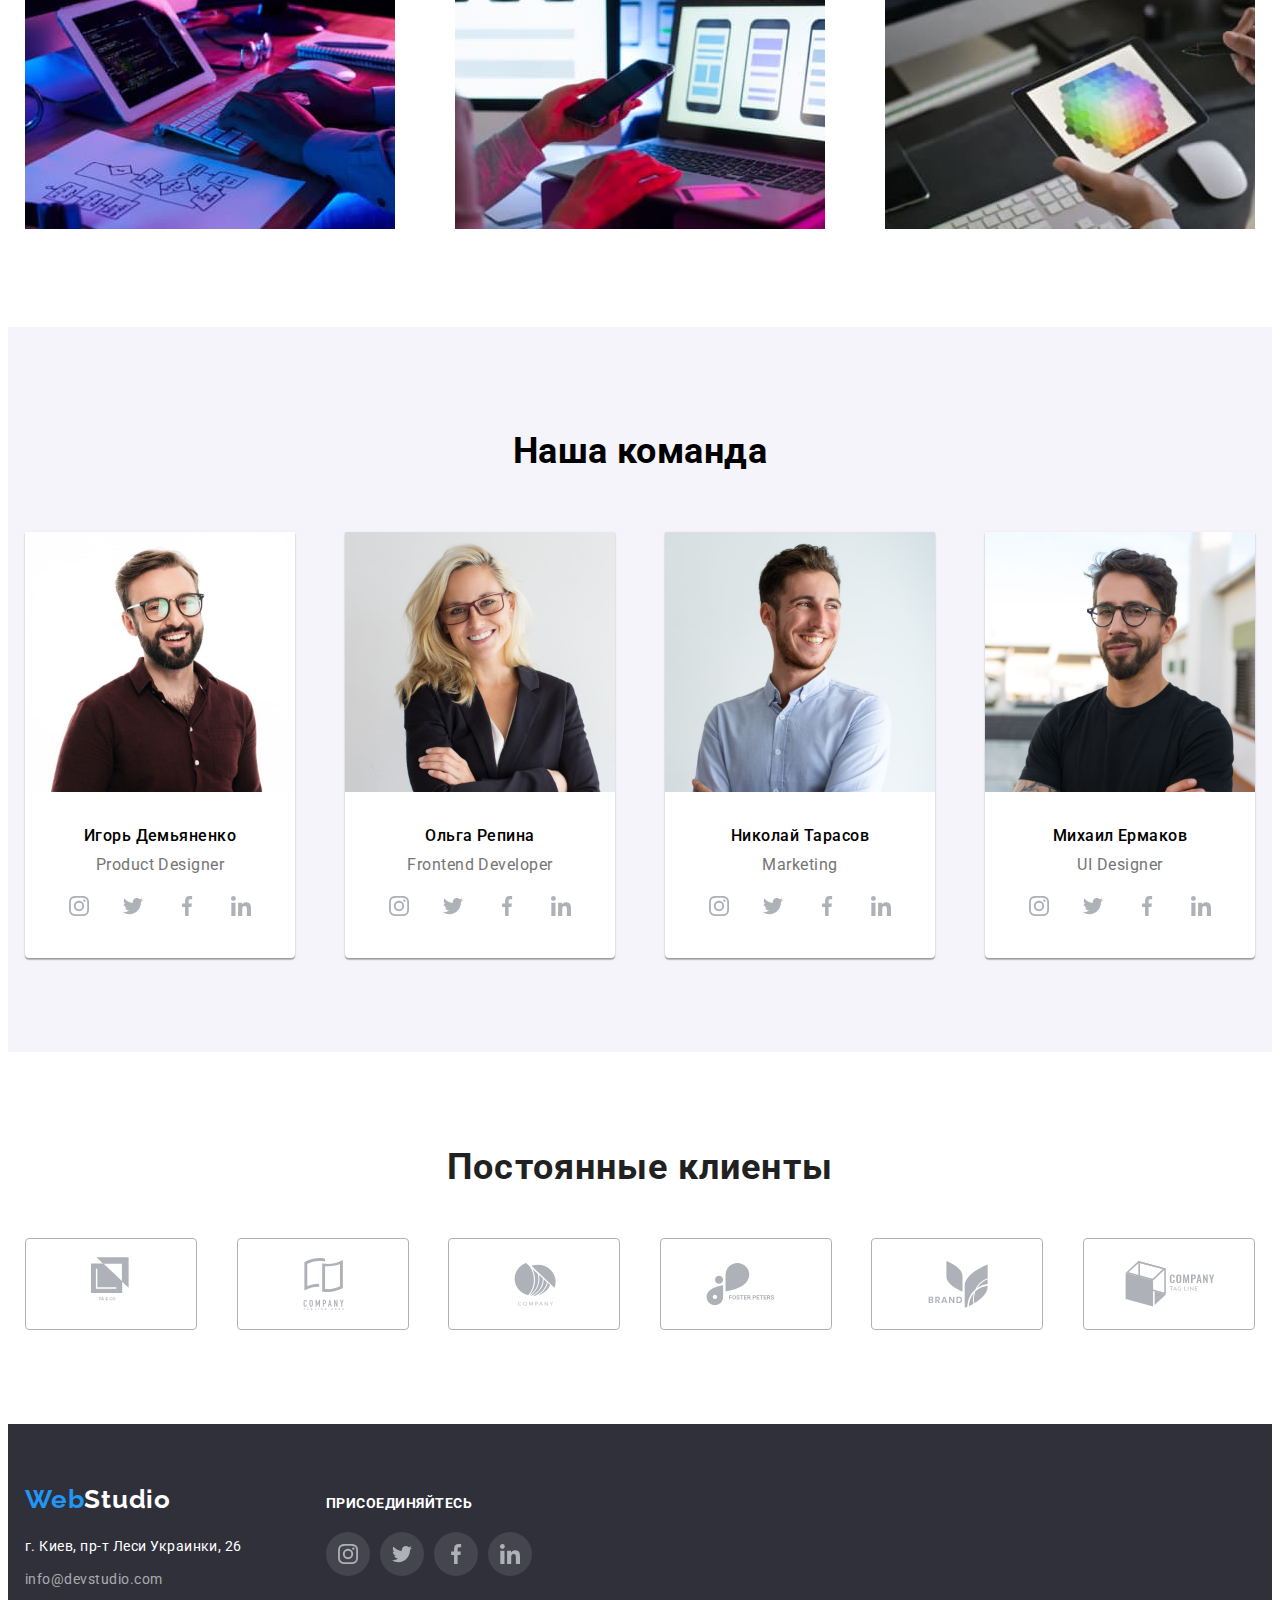
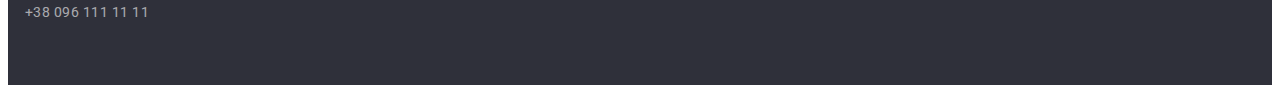
==== commit 1c249342: "upd" ====
--- a/index.html
+++ b/index.html
@@ -74,28 +74,64 @@
       <!-- skills company -->
       <section class="section">
         <ul class="skills">
-          <li class="skills-item first">
+          <li class="skills-item">
+            <div class="skill-icon">
+              <svg class="icon">
+                <use
+                  href="./images/symbol-defs.svg#icon-skills-first"
+                  width="270px"
+                  height="120px"
+                ></use>
+              </svg>
+            </div>
             <h2 class="section-title">ВНИМАНИЕ К ДЕТАЛЯМ</h2>
             <p class="text">
               Идейные соображения, а также начало повседневной работы по
               формированию позиции.
             </p>
           </li>
-          <li class="skills-item second">
+          <li class="skills-item">
+            <div class="skill-icon">
+              <svg class="icon">
+                <use
+                  href="./images/symbol-defs.svg#icon-skills-second"
+                  width="270px"
+                  height="120px"
+                ></use>
+              </svg>
+            </div>
             <h2 class="section-title">ПУНКТУАЛЬНОСТЬ</h2>
             <p class="text">
               Задача организации, в особенности же рамки и место обучения кадров
               влечет за собой.
             </p>
           </li>
-          <li class="skills-item third">
+          <li class="skills-item">
+            <div class="skill-icon">
+              <svg class="icon">
+                <use
+                  href="./images/symbol-defs.svg#icon-skills-third"
+                  width="270px"
+                  height="120px"
+                ></use>
+              </svg>
+            </div>
             <h2 class="section-title">ПЛАНИРОВАНИЕ</h2>
             <p class="text">
               Равным образом консультация с широким активом в значительной
               степени обуславливает.
             </p>
           </li>
-          <li class="skills-item forth">
+          <li class="skills-item">
+            <div class="skill-icon">
+              <svg class="icon">
+                <use
+                  href="./images/symbol-defs.svg#icon-skills-fourth"
+                  width="270px"
+                  height="120px"
+                ></use>
+              </svg>
+            </div>
             <h2 class="section-title">СОВРЕМЕННЫЕ ТЕХНОЛОГИИ</h2>
             <p class="text">
               Значимость этих проблем настолько очевидна, что реализация
--- a/css/style.css
+++ b/css/style.css
@@ -257,31 +257,11 @@
   max-width: 270px;
 }
 
-.skills .skills-item::before {
-  content: "";
-  display: block;
+.skills .skill-icon {
+  display: flex;
+  width: 270px;
   height: 120px;
-  background-color: var(--buttons-bg);
-  border-radius: 4px;
-  background-repeat: no-repeat;
-  background-position: center;
   margin-bottom: 30px;
-}
-
-.skills .skills-item.first::before {
-  background-image: url("../images/antenna.svg");
-}
-
-.skills .skills-item.second::before {
-  background-image: url("../images/clock.svg");
-}
-
-.skills .skills-item.third::before {
-  background-image: url("../images/diagram.svg");
-}
-
-.skills .skills-item.forth::before {
-  background-image: url("../images/astronaut.svg");
 }
 
 .skills .section-title {
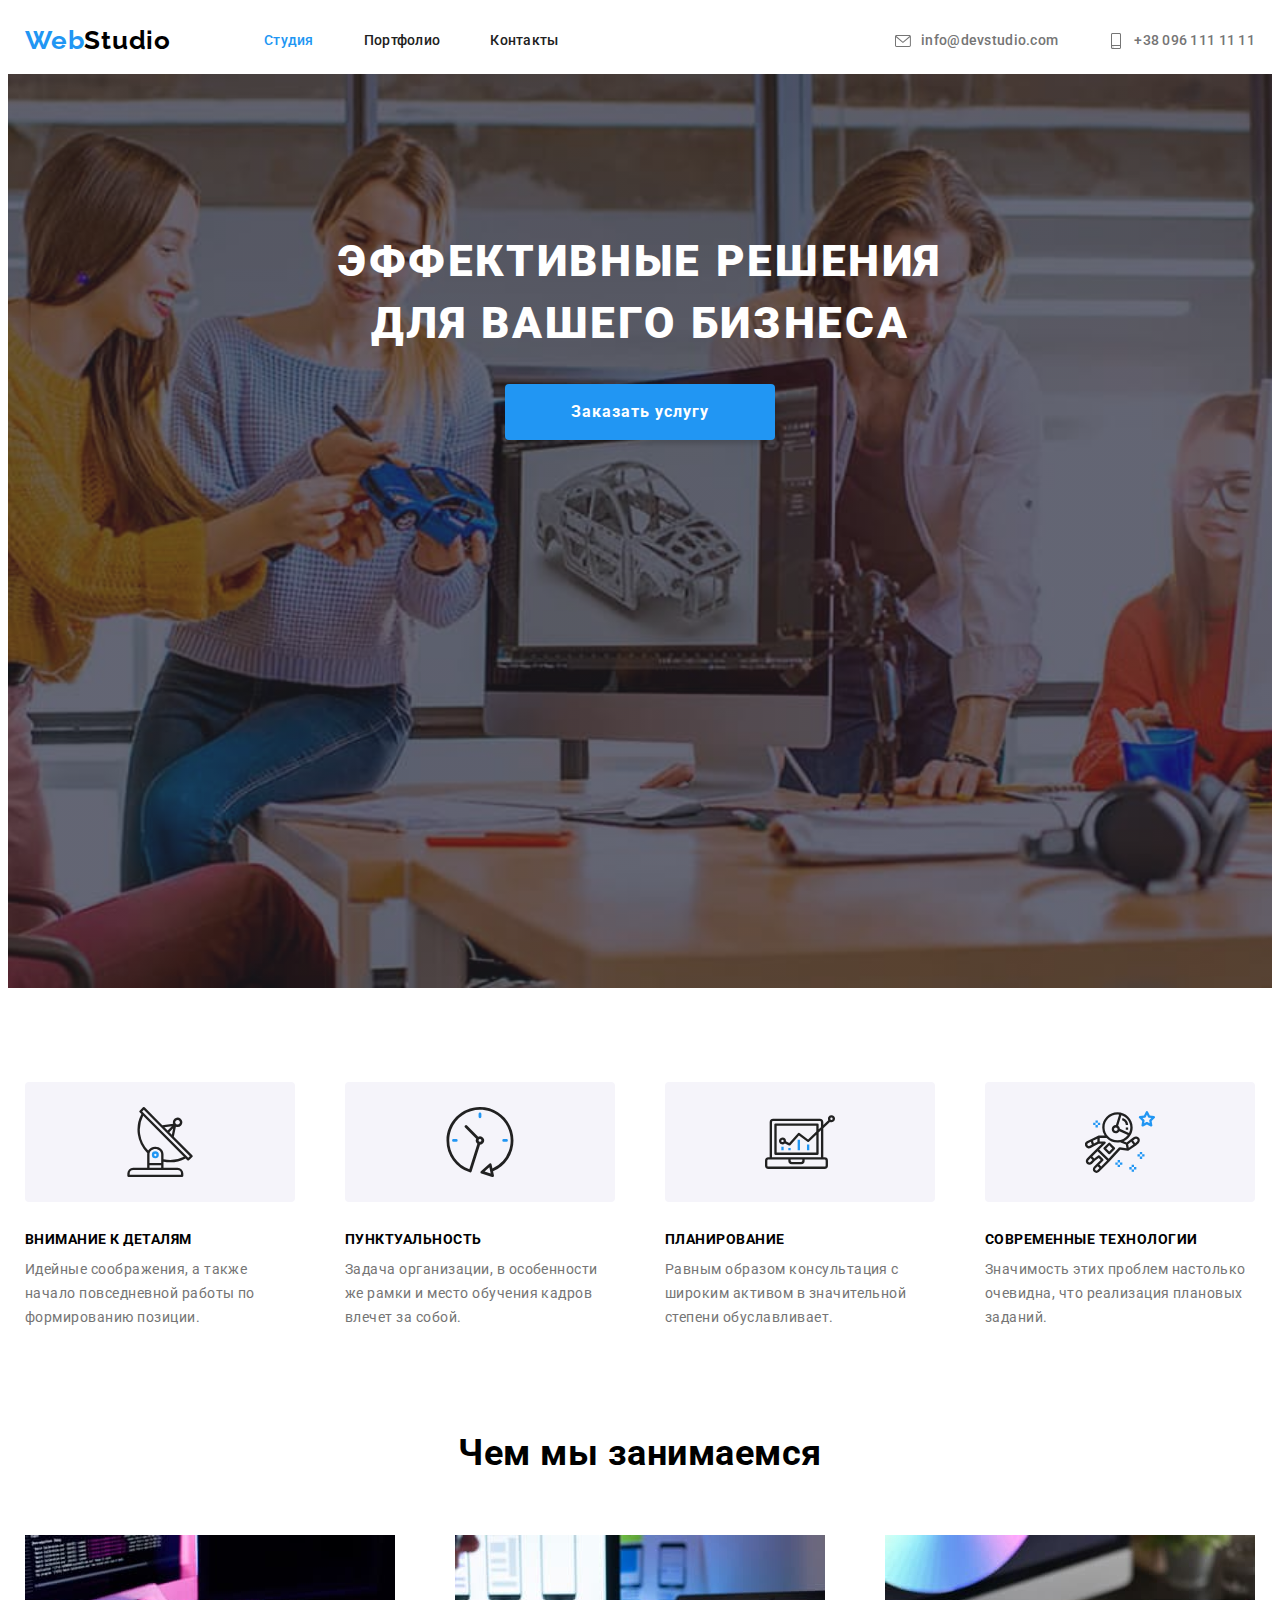
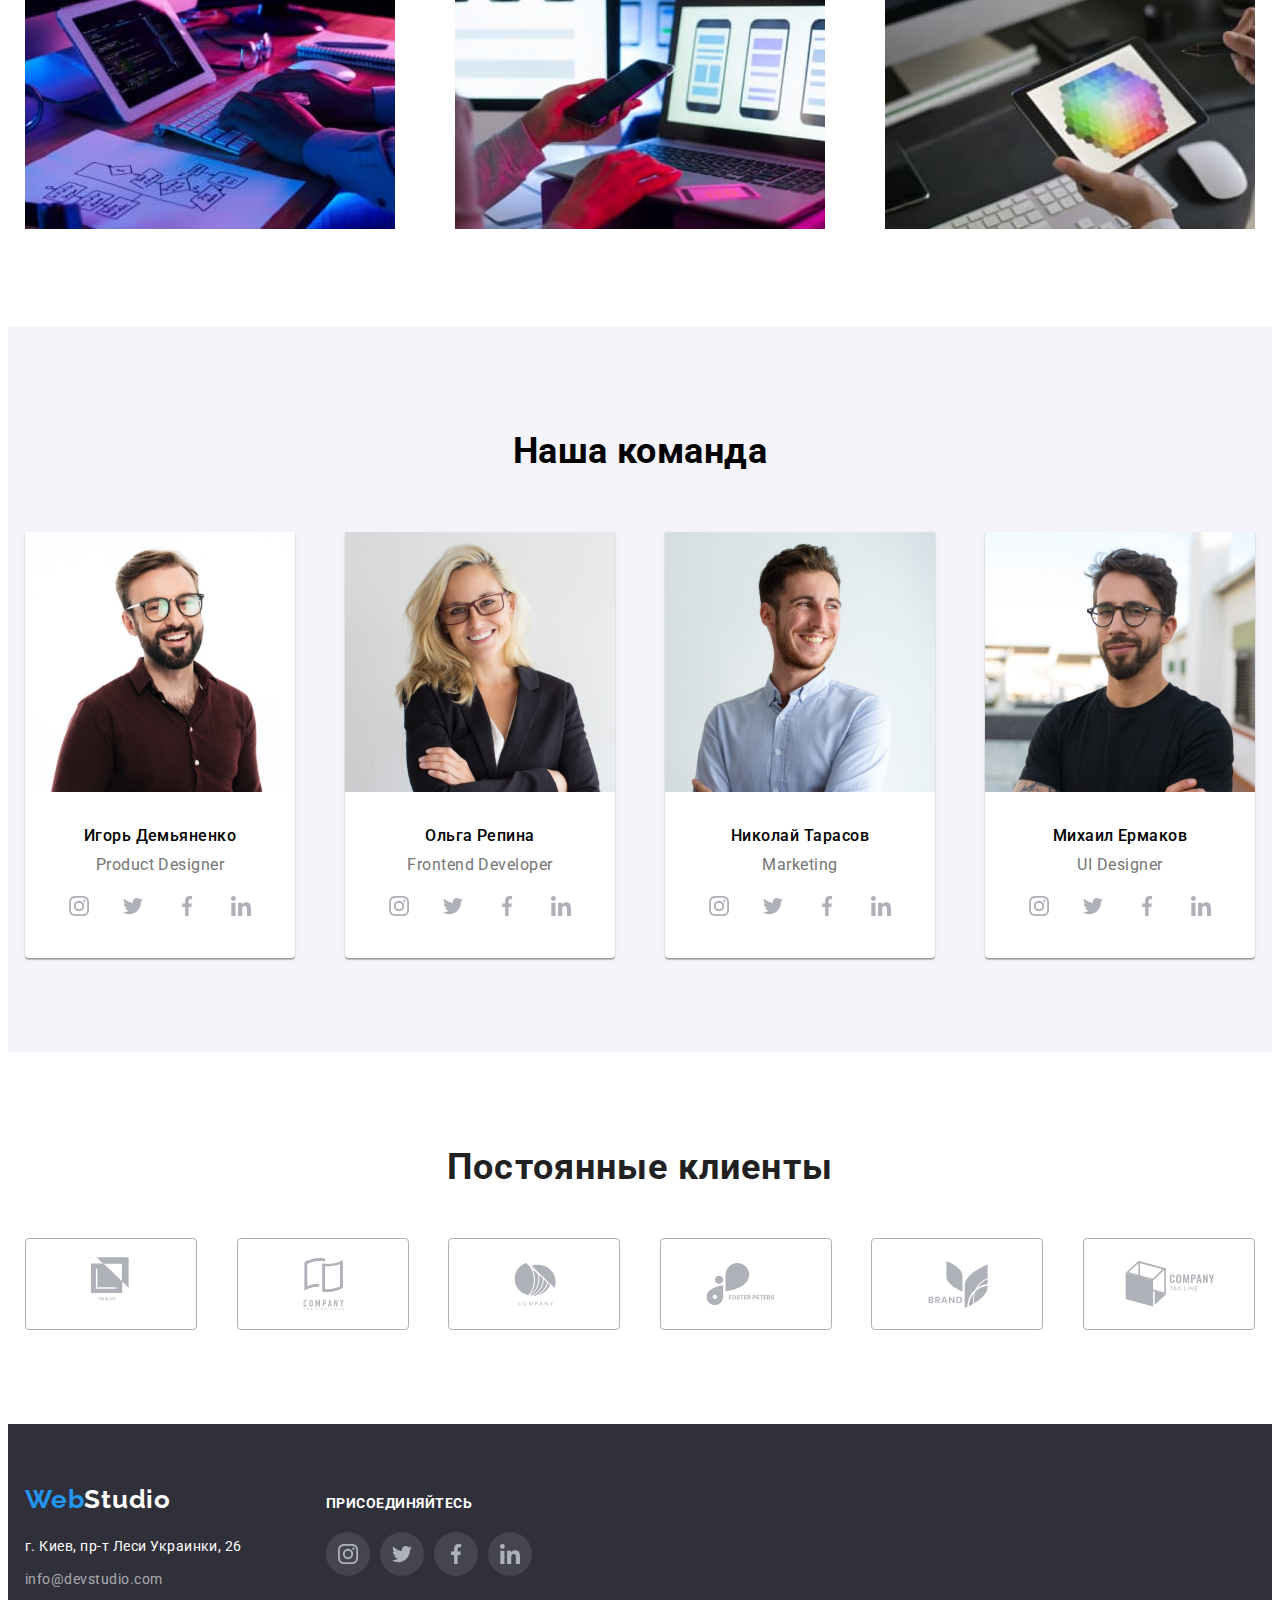
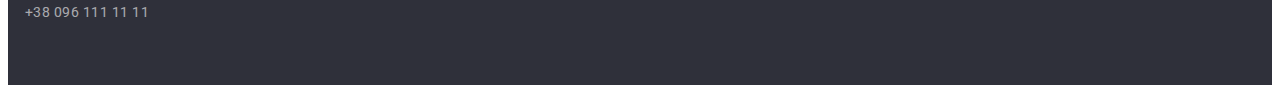
==== commit 2c3de103: "upd" ====
--- a/index.html
+++ b/index.html
@@ -76,12 +76,8 @@
         <ul class="skills">
           <li class="skills-item">
             <div class="skill-icon">
-              <svg class="icon">
-                <use
-                  href="./images/symbol-defs.svg#icon-skills-first"
-                  width="270px"
-                  height="120px"
-                ></use>
+              <svg class="icon" height="70px" width="70px">
+                <use href="./images/symbol-defs.svg#icon-antenna"></use>
               </svg>
             </div>
             <h2 class="section-title">ВНИМАНИЕ К ДЕТАЛЯМ</h2>
@@ -92,12 +88,8 @@
           </li>
           <li class="skills-item">
             <div class="skill-icon">
-              <svg class="icon">
-                <use
-                  href="./images/symbol-defs.svg#icon-skills-second"
-                  width="270px"
-                  height="120px"
-                ></use>
+              <svg class="icon" height="70px" width="70px">
+                <use href="./images/symbol-defs.svg#icon-clock"></use>
               </svg>
             </div>
             <h2 class="section-title">ПУНКТУАЛЬНОСТЬ</h2>
@@ -108,12 +100,8 @@
           </li>
           <li class="skills-item">
             <div class="skill-icon">
-              <svg class="icon">
-                <use
-                  href="./images/symbol-defs.svg#icon-skills-third"
-                  width="270px"
-                  height="120px"
-                ></use>
+              <svg class="icon" height="70px" width="70px">
+                <use href="./images/symbol-defs.svg#icon-diagram"></use>
               </svg>
             </div>
             <h2 class="section-title">ПЛАНИРОВАНИЕ</h2>
@@ -124,12 +112,8 @@
           </li>
           <li class="skills-item">
             <div class="skill-icon">
-              <svg class="icon">
-                <use
-                  href="./images/symbol-defs.svg#icon-skills-fourth"
-                  width="270px"
-                  height="120px"
-                ></use>
+              <svg class="icon" height="70px" width="70px">
+                <use href="./images/symbol-defs.svg#icon-astronaut"></use>
               </svg>
             </div>
             <h2 class="section-title">СОВРЕМЕННЫЕ ТЕХНОЛОГИИ</h2>
--- a/css/style.css
+++ b/css/style.css
@@ -259,8 +259,12 @@
 
 .skills .skill-icon {
   display: flex;
+  align-items: center;
+  justify-content: center;
   width: 270px;
   height: 120px;
+  background-color: var(--buttons-bg);
+  border-radius: 4px;
   margin-bottom: 30px;
 }
 
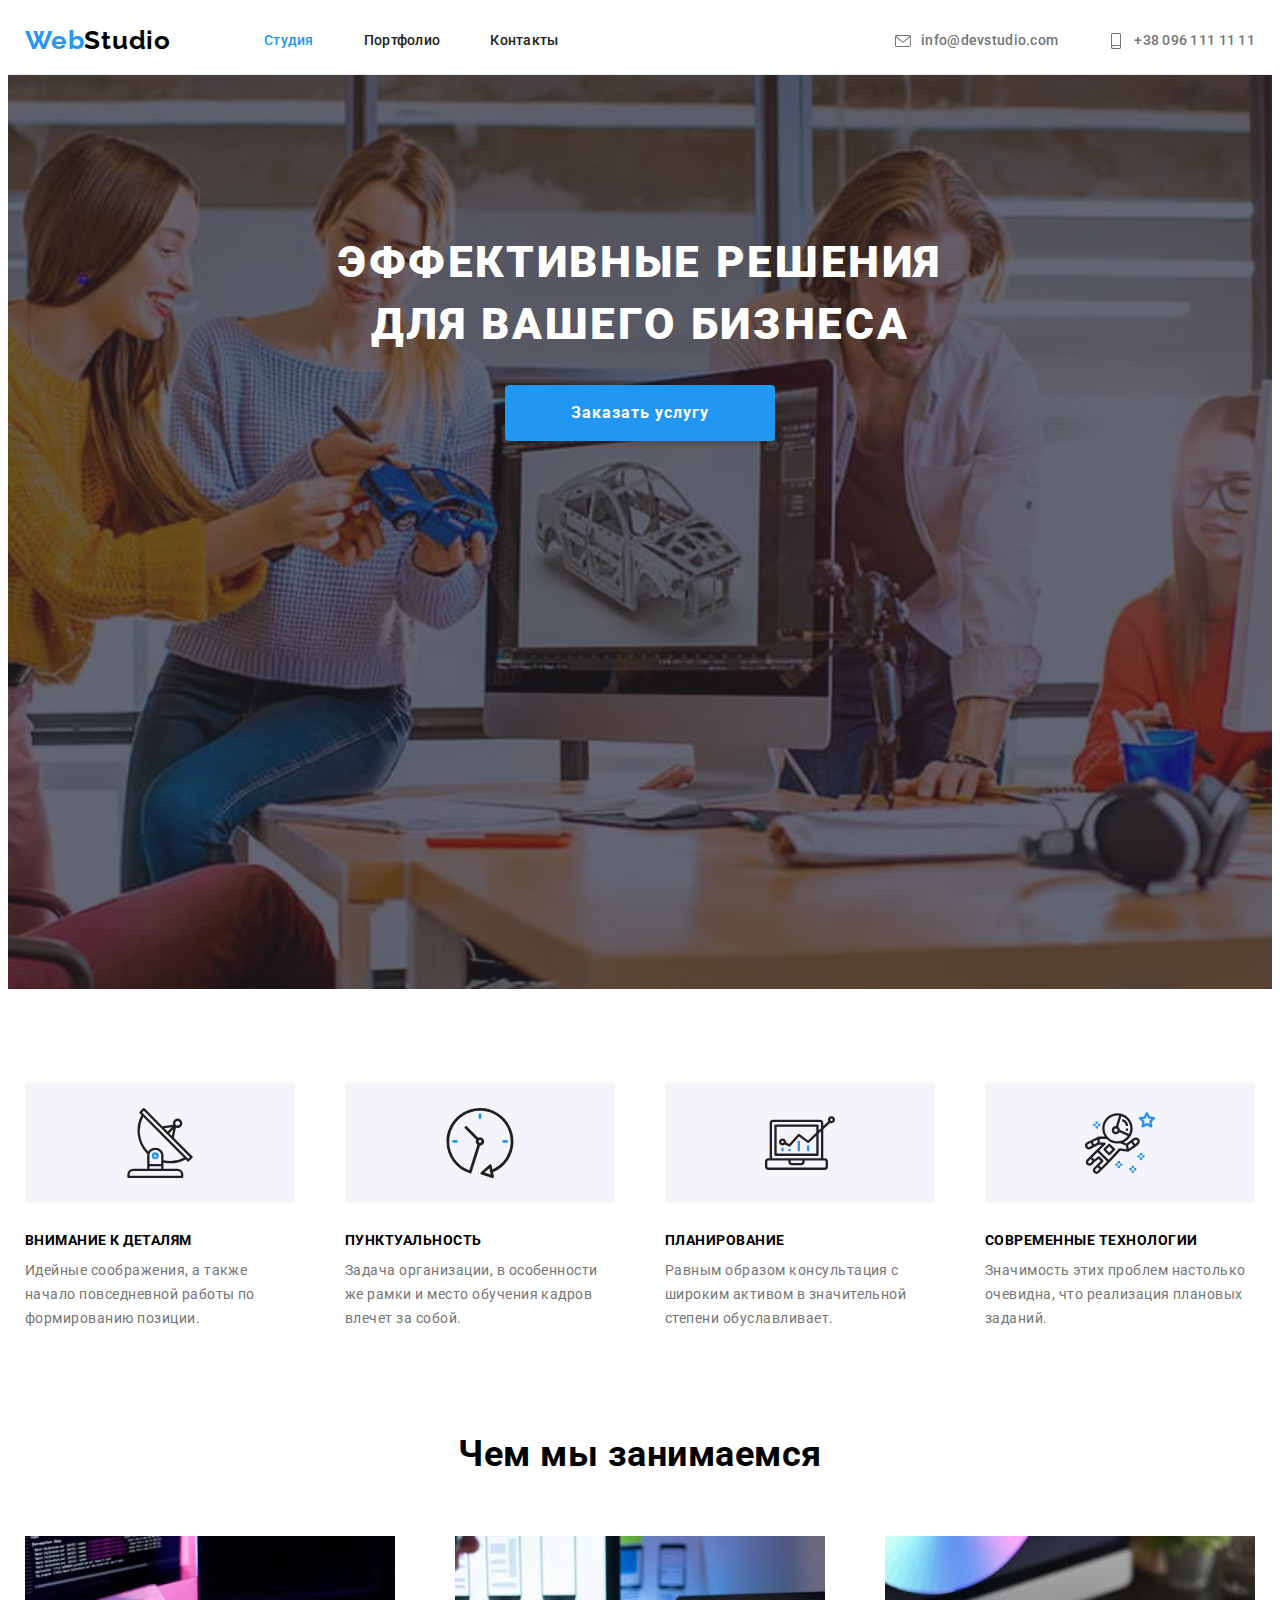
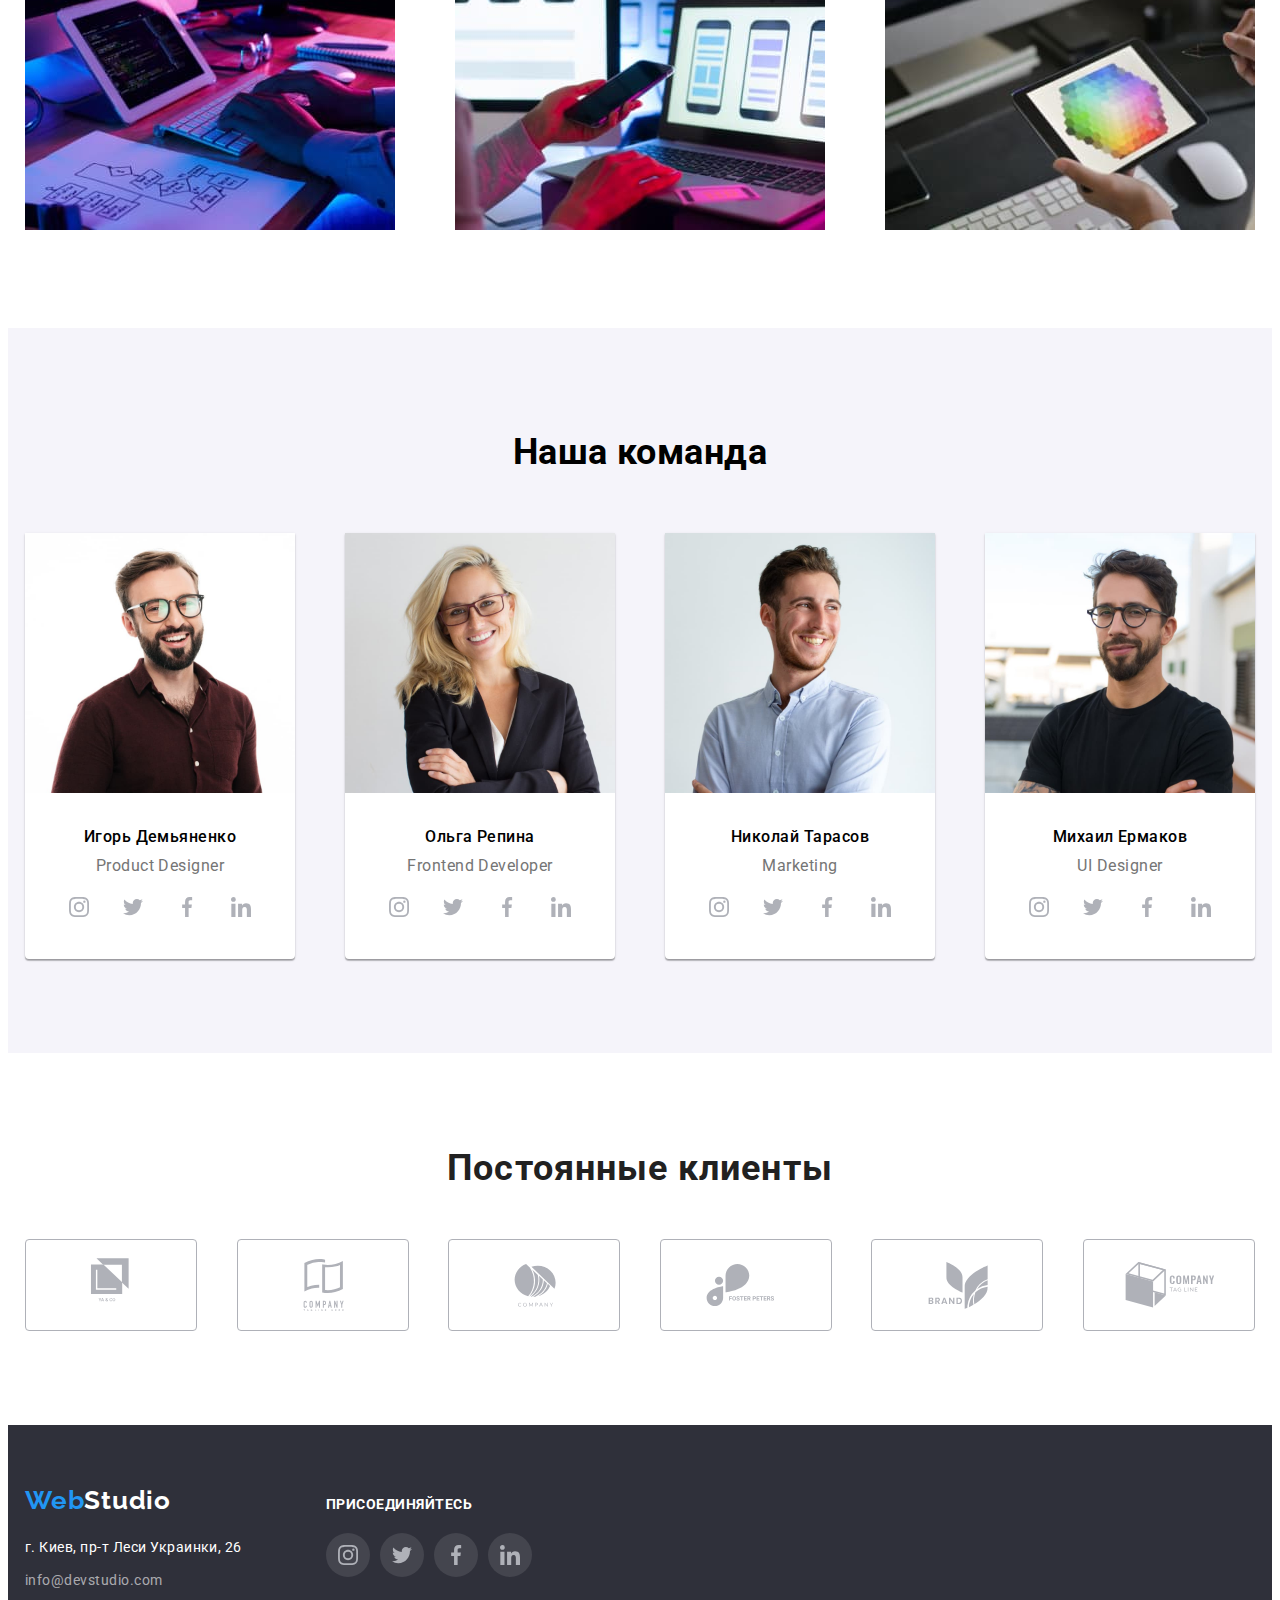
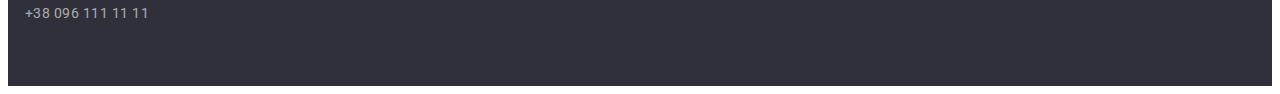
==== commit ed137d1a: "upd" ====
--- a/index.html
+++ b/index.html
@@ -20,7 +20,7 @@
 
   <body>
     <!-- navigation -->
-    <header>
+    <header class="header">
       <nav class="navigation">
         <!-- logo -->
         <a href="./index.html" class="logo-nav"
@@ -334,42 +334,42 @@
         <ul class="clients-logo">
           <li class="item">
             <a href="#" class="link">
-              <svg class="logo-icon">
+              <svg class="logo-icon" width="170px" height="90px">
                 <use href="./images/symbol-defs.svg#icon-logo-first"></use>
               </svg>
             </a>
           </li>
           <li class="item">
             <a href="#" class="link">
-              <svg class="logo-icon">
+              <svg class="logo-icon" width="170px" height="90px">
                 <use href="./images/symbol-defs.svg#icon-logo-second"></use>
               </svg>
             </a>
           </li>
           <li class="item">
             <a href="#" class="link">
-              <svg class="logo-icon">
+              <svg class="logo-icon" width="170px" height="90px">
                 <use href="./images/symbol-defs.svg#icon-logo-third"></use>
               </svg>
             </a>
           </li>
           <li class="item">
             <a href="#" class="link">
-              <svg class="logo-icon">
+              <svg class="logo-icon" width="170px" height="90px">
                 <use href="./images/symbol-defs.svg#icon-logo-fourth"></use>
               </svg>
             </a>
           </li>
           <li class="item">
             <a href="#" class="link">
-              <svg class="logo-icon">
+              <svg class="logo-icon" width="170px" height="90px">
                 <use href="./images/symbol-defs.svg#icon-logo-fifth"></use>
               </svg>
             </a>
           </li>
           <li class="item">
             <a href="#" class="link">
-              <svg class="logo-icon">
+              <svg class="logo-icon" width="170px" height="90px">
                 <use href="./images/symbol-defs.svg#icon-logo-sixth"></use>
               </svg>
             </a>
--- a/css/style.css
+++ b/css/style.css
@@ -51,6 +51,10 @@
 }
 
 /* Navigation section */
+.header {
+  border-bottom: 1px solid #ececec;
+}
+
 .navigation {
   margin: 0 auto;
   width: 1230px;
@@ -193,7 +197,6 @@
   letter-spacing: 0.06em;
   color: var(--accent-color-text);
 
-  /* padding-top: 200px; */
   margin-top: 0;
   margin-bottom: 30px;
 }
@@ -219,7 +222,6 @@
 
 .hero {
   min-height: 600px;
-
   padding: 157px 0;
   display: flex;
   justify-content: center;
@@ -389,7 +391,8 @@
   margin-right: 10px;
 }
 
-.social-networks .social-link:hover {
+.social-networks .social-link:hover,
+.social-networks .social-link:focus {
   background-color: var(--accent-color);
   color: var(--accent-color-text);
   border-radius: 50px;
@@ -435,7 +438,8 @@
   border-radius: 4px;
 }
 
-.clients-logo .link:hover {
+.clients-logo .link:hover,
+.clients-logo .link:focus {
   color: var(--accent-color);
   border: 1px solid var(--accent-color);
   border-radius: 4px;
